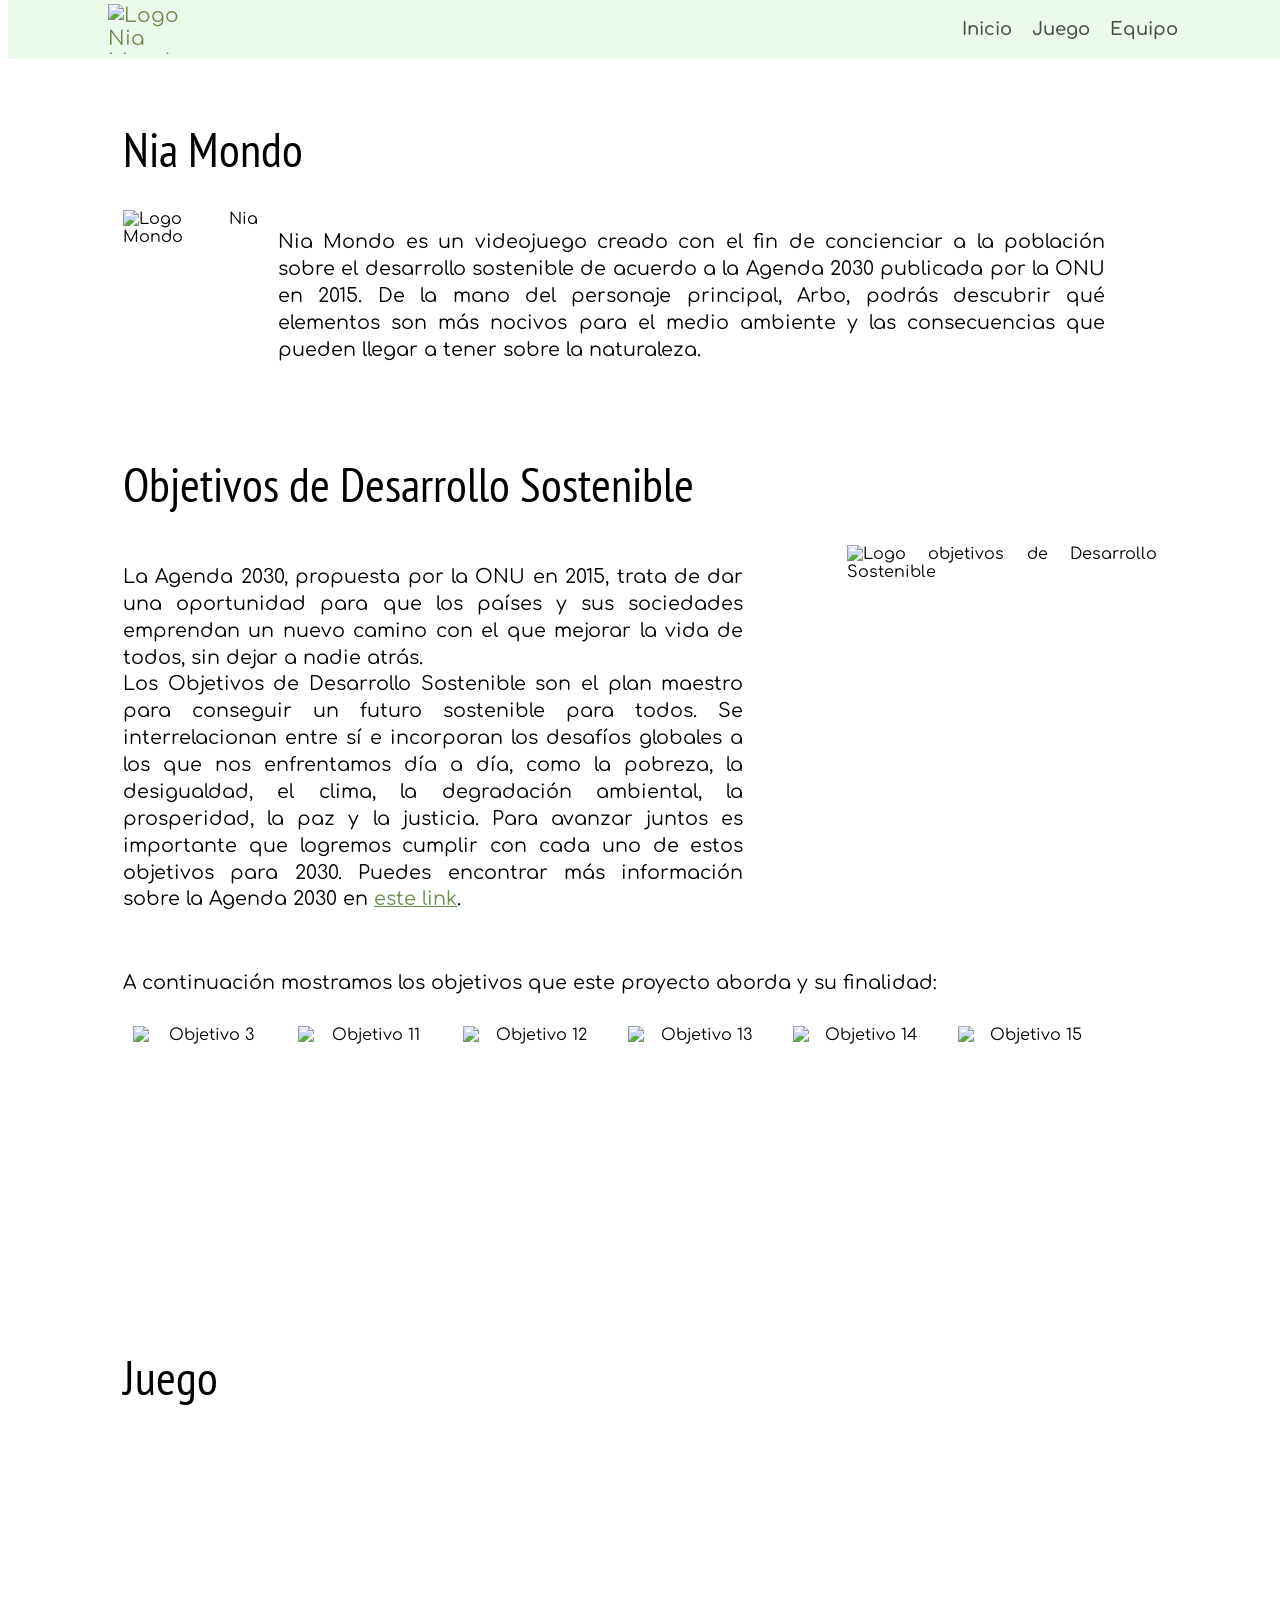
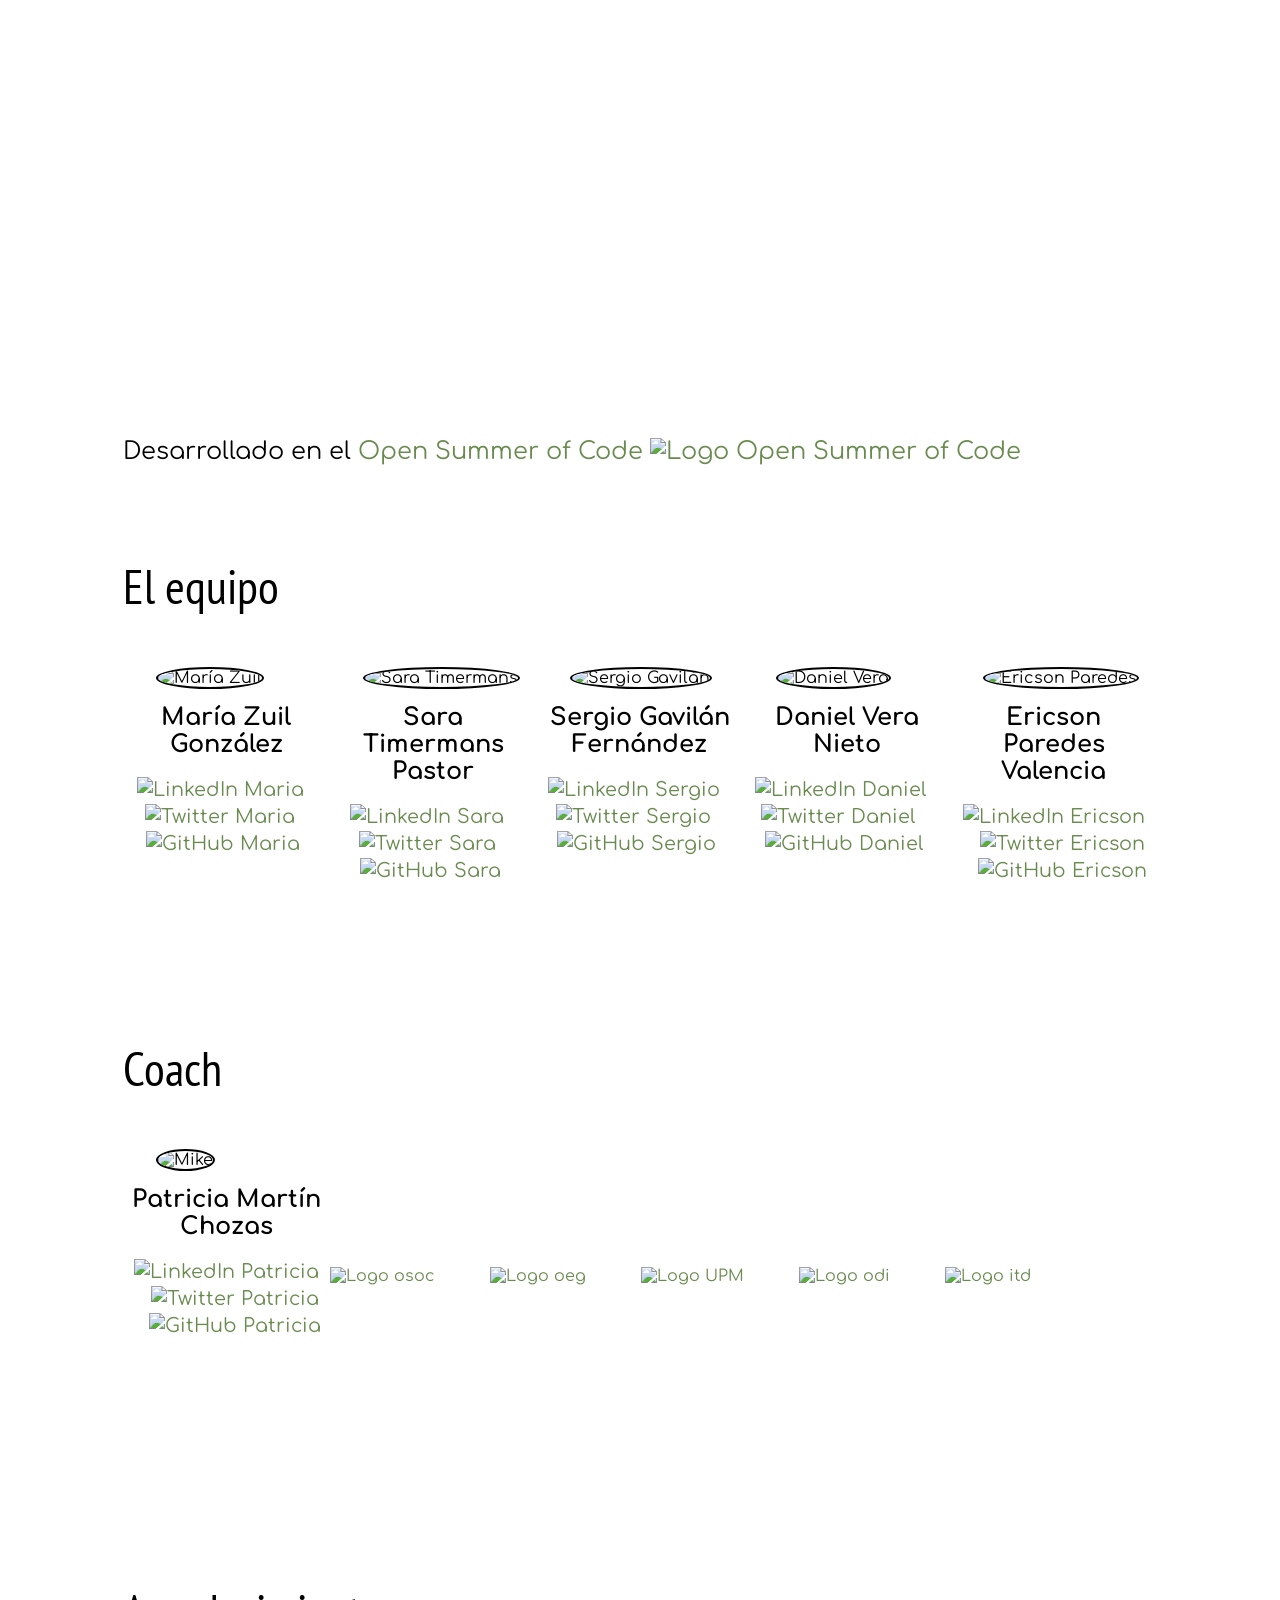
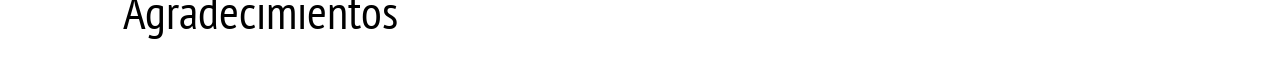
==== index.html @ 90bb2074 "fixing sizes" ====
<!DOCTYPE html>
<html lang="en">
<head>
	<title>NIA MONDO</title>
	<link rel="stylesheet" href="css/style.css">
	<!-- <link rel="shortcut icon" href="TemplateData/favicon.ico"> -->
	<!-- <script src="TemplateData/UnityProgress.js"></script>
	<script src="Build/UnityLoader.js"></script>
	<script>
		var unityInstance = UnityLoader.instantiate("unityContainer", "Build/Build.json", {onProgress: UnityProgress});
	</script> -->
	<!-- <script type="application/javascript">
function resizeIFrameToFitContent( iFrame ) {
    iFrame.width  = iFrame.contentWindow.document.body.scrollWidth;
    iFrame.height = iFrame.contentWindow.document.body.scrollHeight;
}
window.addEventListener('DOMContentLoaded', function(e) {
    var iFrame = document.getElementById( 'iFrame1' );
    resizeIFrameToFitContent( iFrame );
    // or, to resize all iframes:
    var iframes = document.querySelectorAll("iframe");
    for( var i = 0; i < iframes.length; i++) {
        resizeIFrameToFitContent( iframes[i] );
    }
} );
</script> -->
	<meta charset="UTF-8">
</head>
<body>
	<!-- ~~~~~~~~~~~~~~~~~~~~~~~~~~~~~~~~~~~~~~~~~~~~~~~~~~~~~~~~~~~~~~ HEADER ~~~~~~~~~~~~~~~~~~~~~~~~~~~~~~~~~~~~~~~~~~~~~~~~~~~~~~~~~~~~~~ -->
	<header>
		<div class="col-7 col-s-12">
			<a href="index.html"> <img src="img/logo.png" alt="Logo Nia Mondo" id="logo"></a>
		</div>
		<div class="col-5 col-s-12">
			<ul id="reglog">
				<li id="menu"> <a href="#inicio"> Inicio </a> </li>
				<li id="menu"> <a href="#juego">Juego</a> </li>
        <li id="menu"> <a href="#team">Equipo</a> </li>
			</ul>
		</div>
	</header>
	<!-- ______________________________________ AQUI EMPIEZA SECCION INICIO ______________________________________ -->
  <section id="inicio">
    <h1 id="primer"> Nia Mondo </h1>

		<!-- <div id="objColLeft"> -->
			<img style="float:left; width:15%; padding-right: 20px;" src="img/logo.png" alt="Logo Nia Mondo" id="logo2">

			<p style="float:left; width:80%;">

				Nia Mondo es un videojuego creado con el fin de concienciar a la población sobre el desarrollo sostenible
				de acuerdo a la Agenda 2030 publicada por la ONU en 2015. De la mano del personaje principal, Arbo, podrás
				descubrir qué elementos son más nocivos para el medio ambiente y las consecuencias que pueden llegar a tener
				sobre la naturaleza.
			</p>

		<br>
		<h1> Objetivos de Desarrollo Sostenible </h1>
		<div class="objRow">
			<div class="objColLeft">
				<p>
				La Agenda 2030, propuesta por la ONU en 2015, trata de dar una oportunidad para que los países
				y sus sociedades emprendan un nuevo camino con el que mejorar la vida de todos, sin dejar a nadie atrás.
				<br>
				Los Objetivos de Desarrollo Sostenible son el plan maestro para conseguir un futuro sostenible para
				todos. Se interrelacionan entre sí e incorporan los desafíos globales a los que nos enfrentamos día
				a día, como la pobreza, la desigualdad, el clima, la degradación ambiental, la prosperidad, la paz y
				la justicia. Para avanzar juntos es importante que logremos cumplir con cada uno de estos
				objetivos para 2030. Puedes encontrar más información sobre la Agenda 2030 en <a href="https://www.un.org/sustainabledevelopment/es/" > este link</a>.
				</p>
			</div>
			<div class="objColRight">
				<img src="img/objetivos/obj_logo.png" class="logoObj" alt="Logo objetivos de Desarrollo Sostenible">
			</div>
		</div>
		<br>
		<p>
			A continuación mostramos los objetivos que este proyecto aborda y su finalidad:
		</p>
		<!-- OBJETIVO 3 -->
		<span id="centrar">
		<img src="img/objetivos/obj3.png" onclick="document.getElementById('obj3').style.display='block'" class="objSize objetivos w3-black zoom" alt="Objetivo 3">
			<div id="obj3" class="w3-modal">
			  <div class="w3-modal-content">
					<div class="header w3-container w3-teal">
		        <span onclick="document.getElementById('obj3').style.display='none'" class="topright">&times;</span>
		        <h2>Salud y bienestar</h2>
		      </div> <!-- close header -->
			    <div class="w3-container">
			      <!-- <span onclick="document.getElementById('obj3').style.display='none'"
			      class="objetivos w3-display-topright">&times;</span> -->
						<br>
						<!-- <h3> Salud y bienestar </h3> -->
			      <p>Garantizar una vida sana y promover el bienestar universal.</p>
			    </div>
			  </div>
			</div>
			<!-- OBJETIVO 11 -->
			<img src="img/objetivos/obj11.png" onclick="document.getElementById('obj11').style.display='block'" class="objSize objetivos w3-black zoom" alt="Objetivo 11">
				<div id="obj11" class="w3-modal">
				  <div class="w3-modal-content">
						<div class="header w3-container w3-teal">
			        <span onclick="document.getElementById('obj11').style.display='none'" class="topright">&times;</span>
			        <h2>Ciudades y Comunidades Sostenibles</h2>
			      </div> <!-- close header -->
				    <div class="w3-container">
							<br>
				      <p> Reducir el impacto ambiental de las ciudades.</p>
				    </div>
				  </div>
				</div>
				<!-- OBJETIVO 12 -->
				<img src="img/objetivos/obj12.png" onclick="document.getElementById('obj12').style.display='block'" class="objSize objetivos w3-black zoom" alt="Objetivo 12">
					<div id="obj12" class="w3-modal">
						<div class="w3-modal-content">
							<div class="header w3-container w3-teal">
				        <span onclick="document.getElementById('obj12').style.display='none'" class="topright">&times;</span>
				        <h2>Producción y consumo responsables</h2>
				      </div> <!-- close header -->
							<div class="w3-container">
								<br>
								<p> Fabricar más y mejores cosas con menos recursos, reciclando. </p>
							</div>
						</div>
					</div>
				<!-- OBJETIVO 13 -->
				<img src="img/objetivos/obj13.jpg" onclick="document.getElementById('obj13').style.display='block'" class="objSize objetivos w3-black zoom" alt="Objetivo 13">
					<div id="obj13" class="w3-modal">
					  <div class="w3-modal-content">
							<div class="header w3-container w3-teal">
				        <span onclick="document.getElementById('obj13').style.display='none'" class="topright">&times;</span>
				        <h2>Acción por el clima</h2>
				      </div> <!-- close header -->
					    <div class="w3-container">
								<br>
					      <p> Actuar para frenar el calentamiento global.</p>
					    </div>
					  </div>
					</div>
					<!-- OBJETIVO 14 -->
					<img src="img/objetivos/obj14.png" onclick="document.getElementById('obj14').style.display='block'" class="objSize objetivos w3-black zoom" alt="Objetivo 14">
						<div id="obj14" class="w3-modal">
						  <div class="w3-modal-content">
								<div class="header w3-container w3-teal">
					        <span onclick="document.getElementById('obj14').style.display='none'" class="topright">&times;</span>
					        <h2>Vida Submarina</h2>
					      </div> <!-- close header -->
						    <div class="w3-container">
									<br>
						      <p> Evitar el consumo de recipientes de plástico para mantener limpios los océanos.</p>
						    </div>
						  </div>
						</div>
					<!-- OBJETIVO 15 -->
					<img src="img/objetivos/obj15.png" onclick="document.getElementById('obj15').style.display='block'" class="objSize objetivos w3-black zoom" alt="Objetivo 15">
						<div id="obj15" class="w3-modal">
						  <div class="w3-modal-content">
								<div class="header w3-container w3-teal">
					        <span onclick="document.getElementById('obj15').style.display='none'" class="topright">&times;</span>
					        <h2>Vida de Ecosistemas Terrestres</h2>
					      </div> <!-- close header -->
						    <div class="w3-container">
									<br>
						      <p> Plantar árboles para la protección del medio ambiente. </p>
						    </div>
						  </div>
						</div>
		</center>
  </section>
	<!-- ______________________________________ AQUI EMPIEZA SECCION JUEGO ______________________________________ -->
	<section id="juego">
    <h1> Juego </h1>
		<br>
			<!-- <iframe src="https://saratimermans.github.io/prueba/" name="Nia Mondo" height="1000px" width="1000px"></iframe> -->
			<!-- <div id="izq"> -->
			<center>
				<iframe src="https://osoc-es.github.io/nia-mondo-juego/" id="iFrame1" scrolling="no"></iframe>
			</center>

			<!-- </div> -->
			<!-- <iframe src="Source url (I'm using dropbox)" style="border:0px #000000 none;" name="Game name" scrolling="no" frameborder="1" marginheight="px" marginwidth="320px" height="320px" width="480px"></iframe> -->
			<!-- <iframe src="https://saratimermans.github.io/prueba/" style="border:0px #000000 none;" name="Nia Mondo" height="600px" width="960px"></iframe> -->

		<span style="float:left;"
		<h2 id="desarrollado">
			Desarrollado en el <a href="https://2020.summerofcode.es/" style="text-decoration:none"> Open Summer of Code	<img src="img/osoc-logo.png" alt="Logo Open Summer of Code" id="foot"> </a>
		</h2>
  </section>
	<!-- ______________________________________ AQUI EMPIEZA SECCION TEAM ______________________________________ -->
	<section id="team">
    <h1 class="team"> El equipo </h1>
    <!-- <img src="img/equipo/foto_maria.jpg" alt="Maria Zuil" class="avatar">
    <img src="img/equipo/foto_sara.png" alt="Sara Timermans" class="avatar"> -->
  <div class="row">
    <div class="column">
      <img src="img/equipo/foto_maria.jpg" alt="María Zuil" class="avatar">
      <span style="">
        <h2 class="hola">María Zuil <br>González</h2>
        <p class="hola">
  				<a href="https://www.linkedin.com/in/mar%C3%ADa-zuil-97648b1b2/" style="text-decoration:none"><img src="img/linkedin.png" alt="LinkedIn Maria" class="small_icon">&nbsp;</a>&nbsp;
  				<a href="https://twitter.com/mariazuil" style="text-decoration:none"><img src="img/twitter.png" alt="Twitter Maria" class="small_icon">&nbsp;</a>&nbsp;
          <a href="https://github.com/mZuil" style="text-decoration:none"><img src="img/git.jpg" alt="GitHub Maria" class="small_icon">&nbsp;</a>
        </p>
        <!-- <p><button class="button">Contact</button></p> -->
      </span>
    </div>
    <div class="column">
      <img src="img/equipo/foto_sara.png" alt="Sara Timermans" class="avatar">
      <span style="">
        <h2 class="hola">Sara Timermans Pastor</h2>
        <p class="hola">
          <a href="https://www.linkedin.com/saratimermans" style="text-decoration:none"><img src="img/linkedin.png" alt="LinkedIn Sara" class="small_icon">&nbsp;</a>&nbsp;
          <a href="https://twitter.com/saratimermans" style="text-decoration:none"><img src="img/twitter.png" alt="Twitter Sara" class="small_icon">&nbsp;</a>&nbsp;
          <a href="https://github.com/saratimermans" style="text-decoration:none"><img src="img/git.jpg" alt="GitHub Sara" class="small_icon">&nbsp;</a>
        </p>
      </span>
    </div>
    <div class="column">
      <img src="img/equipo/foto_sergio.jpg" alt="Sergio Gavilán" class="avatar" >
      <span style="">
        <h2 class="hola">Sergio Gavilán Fernández</h2>
        <p class="hola">
          <a href="https://www.linkedin.com/in/sgavil/" style="text-decoration:none"><img src="img/linkedin.png" alt="LinkedIn Sergio" class="small_icon">&nbsp;</a>&nbsp;
          <a href="https://twitter.com/sgavil01" style="text-decoration:none"><img src="img/twitter.png" alt="Twitter Sergio" class="small_icon">&nbsp;</a>&nbsp;
          <a href="https://github.com/sgavil" style="text-decoration:none"><img src="img/git.jpg" alt="GitHub Sergio" class="small_icon">&nbsp;</a>
        </p>
      </span>
    </div>
  <div class="column">
      <img src="img/equipo/foto_dani.jpg" alt="Daniel Vera" class="avatar">
      <span style="">
        <h2 class="hola">Daniel Vera <br> Nieto</h2>
        <p class="hola">
          <a href="https://www.linkedin.com/in/danielveranieto/" style="text-decoration:none"><img src="img/linkedin.png" alt="LinkedIn Daniel" class="small_icon">&nbsp;</a>&nbsp;
          <a href="https://twitter.com/daveni_" style="text-decoration:none"><img src="img/twitter.png" alt="Twitter Daniel" class="small_icon">&nbsp; </a>&nbsp;
          <a href="https://github.com/dveni" style="text-decoration:none"><img src="img/git.jpg" alt="GitHub Daniel" class="small_icon">&nbsp;</a>
        </p>
      </span>
  </div>
  <div class="column">
      <img src="img/equipo/foto_eric.jpg" alt="Ericson Paredes" class="avatar">
      <span style="">
        <h2 class="hola">Ericson Paredes Valencia</h2>
        <p class="hola">
          <a href="https://www.linkedin.com/in/ericson-paredes-valencia/" style="text-decoration:none"><img src="img/linkedin.png" alt="LinkedIn Ericson" class="small_icon">&nbsp;</a>&nbsp;
          <a href="https://twitter.com/ericrpv1" style="text-decoration:none"><img src="img/twitter.png" alt="Twitter Ericson" class="small_icon">&nbsp;</a>&nbsp;
          <a href="https://github.com/erickrpv" style="text-decoration:none"><img src="img/git.jpg" alt="GitHub Ericson" class="small_icon">&nbsp;</a>
        </p>
        <!-- <p><button class="button">Contact</button></p> -->
      </span>
</div> <!-- End class row -->
    <h1 class="team"> Coach </h1>
  <div class="row decer">
    <div class="column">
      <img src="img/equipo/foto_patri.png" alt="Mike" class="avatar">
      <span style="">
        <h2 class="hola">Patricia Martín Chozas</h2>
        <p class="hola">
          <a href="https://www.linkedin.com/in/pmchozas/" style="text-decoration:none"><img src="img/linkedin.png" alt="LinkedIn Patricia" class="small_icon">&nbsp;</a>&nbsp;
          <a href="https://twitter.com/pmchozas" style="text-decoration:none"><img src="img/twitter.png" alt="Twitter Patricia" class="small_icon">&nbsp;</a>&nbsp;
          <a href="https://github.com/pmchozas" style="text-decoration:none"><img src="img/git.jpg" alt="GitHub Patricia" class="small_icon">&nbsp;</a>
        </p>
				<br><br><br><br><br><br>
      </span>
    </div>
  </div>
  </section>

	<section style="width:100%; top: 20px;">
		<br>
		<h1> Agradecimientos </h1>
		<div class="decer">
			<a href="https://2020.summerofcode.es/" style="text-decoration:none"><img src="img/osoc-logo.png" alt="Logo osoc" class="agr"></a>
			<a href="https://oeg.fi.upm.es/" style="text-decoration:none"><img src="img/agradecimientos/oeg.jpg" alt="Logo oeg" class="agr"></a>
			<a href="https://upm.es/" style="text-decoration:none"><img src="img/agradecimientos/upm.png" alt="Logo UPM" class="agr"></a>
			<a href="http://madrid.theodi.org/" style="text-decoration:none"><img src="img/agradecimientos/odi.png" alt="Logo odi" class="agr"></a>
			<a href="http://www.itd.upm.es/" style="text-decoration:none"><img src="img/agradecimientos/itd.png" alt="Logo itd" class="agr"></a>
		</div>
	</section>

</body>
</html>
---- css/style.css ----
@import url('https://fonts.googleapis.com/css?family=Comfortaa');
@import url('https://fonts.googleapis.com/css?family=Amatic+SC|Patrick+Hand+SC');
@import url('https://fonts.googleapis.com/css2?family=Fredoka+One&display=swap');
@import url('https://fonts.googleapis.com/css2?family=Lora');
@import url('https://fonts.googleapis.com/css2?family=Inconsolata&display=swap');
@import url('https://allfont.es/allfont.css?fonts=noto-serif');
@import url('https://fonts.googleapis.com/css?family=PT+Sans+Narrow');







/*Making the layout responsive with columns*/
* {
    box-sizing: border-box;
}

article, aside, details, figcaption, figure,
footer, header, hgroup, menu, nav, section {
    display: block;
}


/* CSS FOR LOGO */
#logo {
	float: left;
	width: 190px;
	height: 60px;
  padding:5px;
  padding-left: 100px;
  margin:0px;
}

/* ---------------------------------- MAIN PARTS OF LAYOUT ---------------------------------- */

/*HEADER*/
header{
	background-color: #ebfaeb;
	text-align: left;
	font-size:20px;
	color: black;
	border-radius: 0px;
	overflow:auto;
	padding: 0px;
  margin-top: 0px;
	/*Añadido, no tengo claro por que?*/
	size:100%;
  width: 100%; /* Para que se quede fixed*/
  position: fixed;
  margin: 0;
  margin-top: -9px;
  overflow:auto;


}

/*SECTION*/
section {
/*flex:100%;*/
	background-color: white;
	text-align: justify;
	padding: 100px;
	border-radius:0px;
	margin: 15px;
	padding-top: 0px;
	margin-top: 0px;
  margin-bottom: 0px;
  /* padding-bottom: 50px; */

}
#inicio {
  padding-top: 100px;
}

/*BODY*/
body{
	font-family: Comfortaa ;
	background-color: white;
}



/* ------------------------------------------------------ PARA LAS FOTOS DE EQUIPO ------------------------------------------------------ */
#foti{
  float: left;
  width: 20%;

}

#logo2 {
	/* float: left; */
	width: 15%;
	height: 10%;
  /* padding:5px; */
  padding-left: 0px;
}

#desc {
  float: left;
  width: 60%;
}


img.avatar {
  height: 75%;
  width: 75%;
  border-radius: 50%;
  border: 2px solid black;
  /* vertical-align:middle; */
  /* margin: auto; */
  margin-left: 25px;

}
/* Three columns side by side */
.column {
  float: left;
  width: 20%;
  margin-bottom: 16px;
  padding: 0 8px;
  left:0;
  right:0;
  /* align: center; */
  /* display: flex; */
  align-items:center;
}

.hola {
  text-align: center;

}
.patri {
  width: 100%;
}

.row{
  clear:both;
}

.title {
  color: grey;
}

.card {
  /* vertical-align:middle; */

}

.team{
  padding-top: 20px;
  padding-bottom: 50px;
}

/*ARTICLE*/
article {
	flex:100%;
	background-color: white;
	text-align: justify;
	padding: 2%;
	border-radius:0px;
	margin: 0px;
}

/*FOOTER*/
footer {
	background-color: #ebfaeb;
	padding: 5px;
	font-size: 12px;
	color: black;
	margin: 5px 0px 0px 0px;
	overflow:auto;
	width:100%
}






/*Setting header options horizontal menu*/
ul#reglog {
    list-style-type: none;
    margin: 0;
    padding: 0;
    overflow: hidden;
    float: right;
    font-size: 18px;
    margin-left: 30px;
    padding-right: 100px;

}

#reglog li {
    float: left;
    margin-top: 10px;
    font-weight: 600;
}

#reglog li a {
    display: block;
    color: #4c4c4c;
    text-align: center;
    padding: 10px 10px;
    text-decoration: none;
}

#reglog li a:hover {
    opacity:0.7;
    color: black;
    border: 2px solid #c2f0c2;
    font-weight: 1000;
    border-radius: 30%;
    background-color: #c2f0c2;
}

/*Setting options for the menu under the header*/
ul#navigation {
    list-style-type: none;
    margin: 0;
    padding: 0;
    overflow: hidden;
    background-color: #D3D3D3;
    border-radius: 0px;
    font-size: 16px;

}

#navigation li {
    float: left;
}

#navigation li a {
    display: block;
    color: #4c4c4c;
    text-align: center;
    padding: 14px 25px;
    text-decoration: none;
}

#navigation li a:hover {
    background-color: white;
    color: #4c4c4c;
}

.active {
    background-color: white;
    color:  #4c4c4c;
    font-weight: 900;
}


.format {
    background-color: #fefefe;
    border: 1px solid #888;
    width: 60%;
    border-radius: 10px;
    padding: 30px;
    text-align: left;
    margin-left: auto;
    margin-right: auto;
}

h3 {
  font-family: PT Sans Narrow;
  text-align: left;
  font-size: 200%;
  font-weight: 1000;
}

#navigationbar{
  margin: 2px 0px;
}

button.headerbuttons{
  float:right;
  background-color: white;
  padding: 14px 20px;
  width: 7%;
  margin:30px 20px 10px 10px;/*Top right bottom left*/
  cursor: pointer;
  opacity: 0.8;
  border-radius: 8px;
  font-family: Comfortaa;
  font-size: 14px;
}

.headerbuttons:hover {
    background-color: #D3D3D3;
    color: #4c4c4c;
    font-weight: 900;
}

/*Actions on links*/
a:link, a:visited {
	color: #4c4c4c;
	text-decoration:none;
}

a:hover {
	color: black;
  text-decoration:none;
  font-weight: 1000;
}

.small_icon{
	height:20px;
	width:20px;
}

/*Footer characteristics*/
ul#footer_list{
	list-style-type: none;
	overflow: hidden;
	padding:5px;
	margin:5px;
}

ul#footer_list li {
	font-size: 10px;
	text-align: center;
	padding: 14px 14px;
	margin-top:-15px;
	text-decoration: none;
	float:left;
}

/* ------------------------------------------------------ PARA LAS FOTOS DE EQUIPO ------------------------------------------------------ */
img.avatar {
  height: 75%;
  width: 75%;
  border-radius: 50%;
  border: 2px solid black;
  /* vertical-align:middle; */
  /* margin: auto; */
  margin-left: 25px;

}
/* Three columns side by side */
.column {
  float: left;
  width: 20%;
  margin-bottom: 16px;
  padding: 0 8px;
  left:0;
  right:0;
  /* align: center; */
  /* display: flex; */
  align-items:center;
}


.row{
  clear:both;
}

.title {
  color: grey;
}

.card {
  /* vertical-align:middle; */

}

.team{
  padding-top: 20px;
  padding-bottom: 50px;
}

/*Setting header options horizontal menu*/
ul#reglog {
    list-style-type: none;
    margin: 0;
    padding: 0;
    overflow: hidden;
    float: right;
    font-size: 18px;
    margin-left: 30px;
    padding-right: 100px;

}

#reglog li {
    float: left;
    margin-top: 10px;
    font-weight: 600;
}

#reglog li a {
    display: block;
    color: #4c4c4c;
    text-align: center;
    padding: 10px 10px;
    text-decoration: none;
}

#reglog li a:hover {
    opacity:0.7;
    color: black;
    border: 2px solid #c2f0c2;
    font-weight: 1000;
    border-radius: 30%;
    background-color: #c2f0c2;
}

/*Setting options for the menu under the header*/
ul#navigation {
    list-style-type: none;
    margin: 0;
    padding: 0;
    overflow: hidden;
    background-color: #D3D3D3;
    border-radius: 0px;
    font-size: 16px;

}

#navigation li {
    float: left;
}

#navigation li a {
    display: block;
    color: #4c4c4c;
    text-align: center;
    padding: 14px 25px;
    text-decoration: none;
}

#navigation li a:hover {
    background-color: white;
    color: #4c4c4c;
}

.active {
    background-color: white;
    color:  #4c4c4c;
    font-weight: 900;
}


/* ------------------------------------------------------ Fonts -------------------------------------------------- */
/*Company title*/
h1{
	width: 100%;
	float:left;
  color:black;
	font-family: PT Sans Narrow;
	font-size: 300%;
	margin:4% 1% 0% 0%;
  font-weight: 500;
  margin-top: 70px;
  padding-top: 0px;
  padding-bottom: 30px;

}
#primer{
  margin-top: 10px;
}

h2 {
    margin:15px auto;
    font-family: Comfortaa;
    font-weight: 1000;
    font-size: 150%;
}
p {
  text-align:justify;
  font-size: 120%;
  line-height: 1.4;
}
#espacioUp{
  margin-top: 100px;
}

div.objColLeft{
  float: left;
  width: 60%;
}
div.objColRight{
  float: right;
  width: 30%;
}

/* Clear floats after the columns */
.objRow:after {
  content: "";
  display: table;
  clear: both;
}

.logoObj{
  width: 70%;
  height: 70%;
}

.zoom {
  padding: 50px;
  background-color: green;
  transition: transform .2s; /* Animation */
  width: 200px;
  height: 200px;
  margin: 0 auto;
}

.zoom:hover {
  transform: scale(1.5); /* (150% zoom - Note: if the zoom is too large, it will go outside of the viewport) */
}
/* unvisited link */
a:link {
  color: #698b4f;
  text-decoration: underline;
}

/* visited link */
a:visited {
  color: #698b4f;
  text-decoration: underline;
}

/* mouse over link */
a:hover {
  color: #698b4f;
  /* text-decoration: none; */
  font-weight: 10000;
}

/* selected link */
a:active {
  color: #698b4f;
}



/*  ----------------------------------------------MODALES  ---------------------------------------------- */
.w3-container,.w3-panel{padding:0.01em 16px}.w3-panel{margin-top:16px;margin-bottom:16px}
.objetivos:hover{
  color:#000!important;
  background-color:#ccc!important;
}
.objetivos{
  border:none;
  display: inline-block;
  padding:8px 16px;
  vertical-align:middle;
  overflow:hidden;
  text-decoration:none;
  color:inherit;
  background-color:inherit;
  text-align:center;
  cursor:pointer;
  white-space:nowrap;
  margin:0;
  padding:0;
}
/* .objetivos{-webkit-touch-callout:none;-webkit-user-select:none;-khtml-user-select:none;-moz-user-select:none;-ms-user-select:none;user-select:none} */
.w3-modal-content{
  margin:auto;
  background-color:#fff;
  position:relative;
  padding:0;
  outline:0;
  width:600px;

}
.topright{
  position:absolute;
  right:10px;
  top:5px;
  padding: 10px;
  cursor: pointer;
}
.w3-modal{
  z-index:3;
  display:none;
  padding-top:200px;
  position:fixed;
  left:0;
  top:0;
  width:100%;
  height:100%;
  /* overflow:auto; */
  background-color:rgb(0,0,0);
  background-color:rgba(0,0,0,0.4);
}


.objSize {
  width: 140px;
  height: 140px;
  margin: 10px;
}

#desarrollado{
  font-size: 150%;
  padding-bottom: 0;
  margin-bottom: 0;
}

#foot{
  /* float:right; */
  width: 150px;
  height: 150px;
  padding-bottom: 0;
  margin-bottom: 0;
}

#centrar{
  display: block;
  margin-left: auto;
  margin-right: auto;
  width: 120%;
}
.w3-teal,.w3-hover-teal:hover{
  color:#fff!important;
  background-color:#196619!important
}
/* .w3-button{border:none;display:inline-block;padding:8px 16px;vertical-align:middle;overflow:hidden;text-decoration:none;color:inherit;background-color:inherit;text-align:center;cursor:pointer;white-space:nowrap} */
.w3-container:after,.w3-container:before,.w3-panel:after,.w3-panel:before,.w3-row:after,.w3-row:before,.w3-row-padding:after,.w3-row-padding:before,
.w3-container,.w3-panel{padding:0.01em 16px}.w3-panel{margin-top:16px;margin-bottom:16px}

/*  ---------------------------------------------- Agradecimientos  ---------------------------------------------- */

.agr {
  height: 15%;
  width: 15%;
  margin-right: 50px;
}

.decer{
  width:100%;
  size:100%;
}

/*  ---------------------------------------------- CSS PARA UNITY  ---------------------------------------------- */

#iFrame1 {
  border:0px #000000 none;
  height:600px;
  width:960px;
  float: left;
  margin: 0;
  padding:0;
  text-align: left;
  /* size: 100%; */

}

#izq {
  float: left;
  margin-left: 0px;
  padding-left: 0px;

}
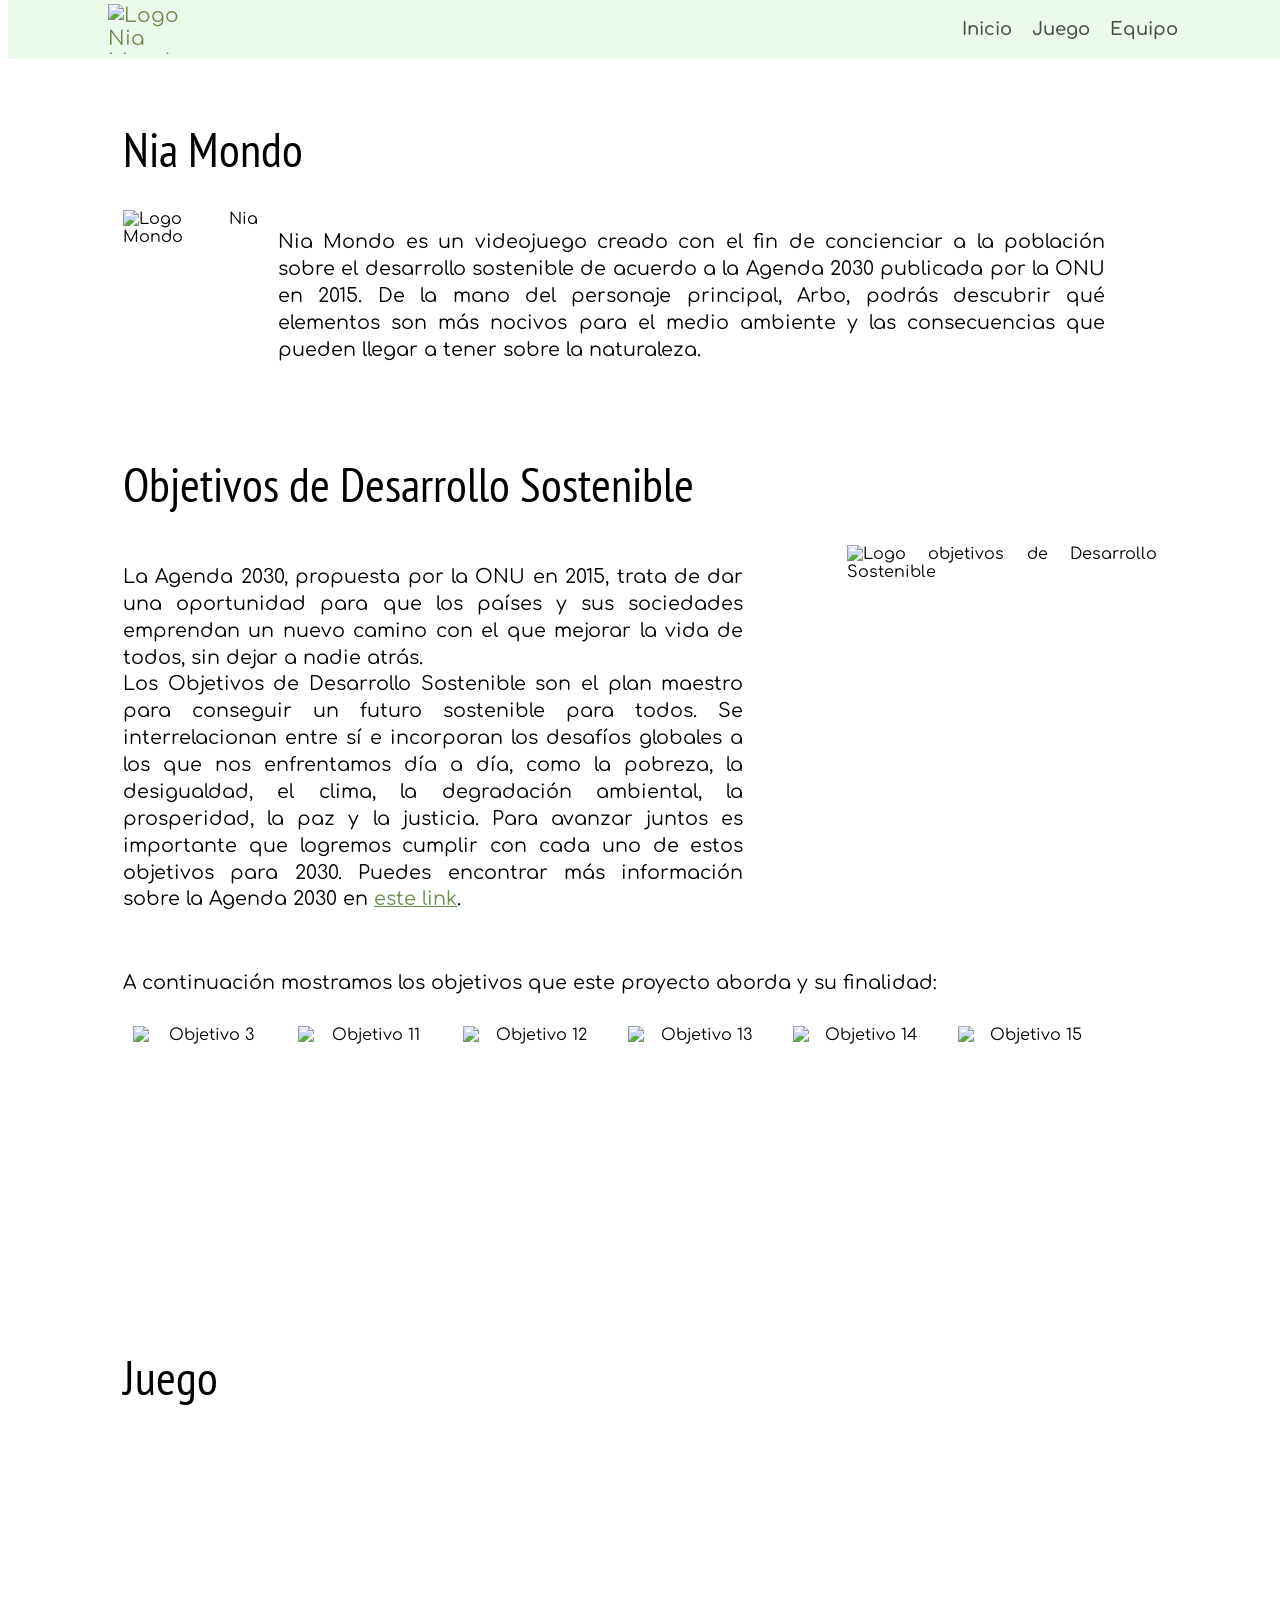
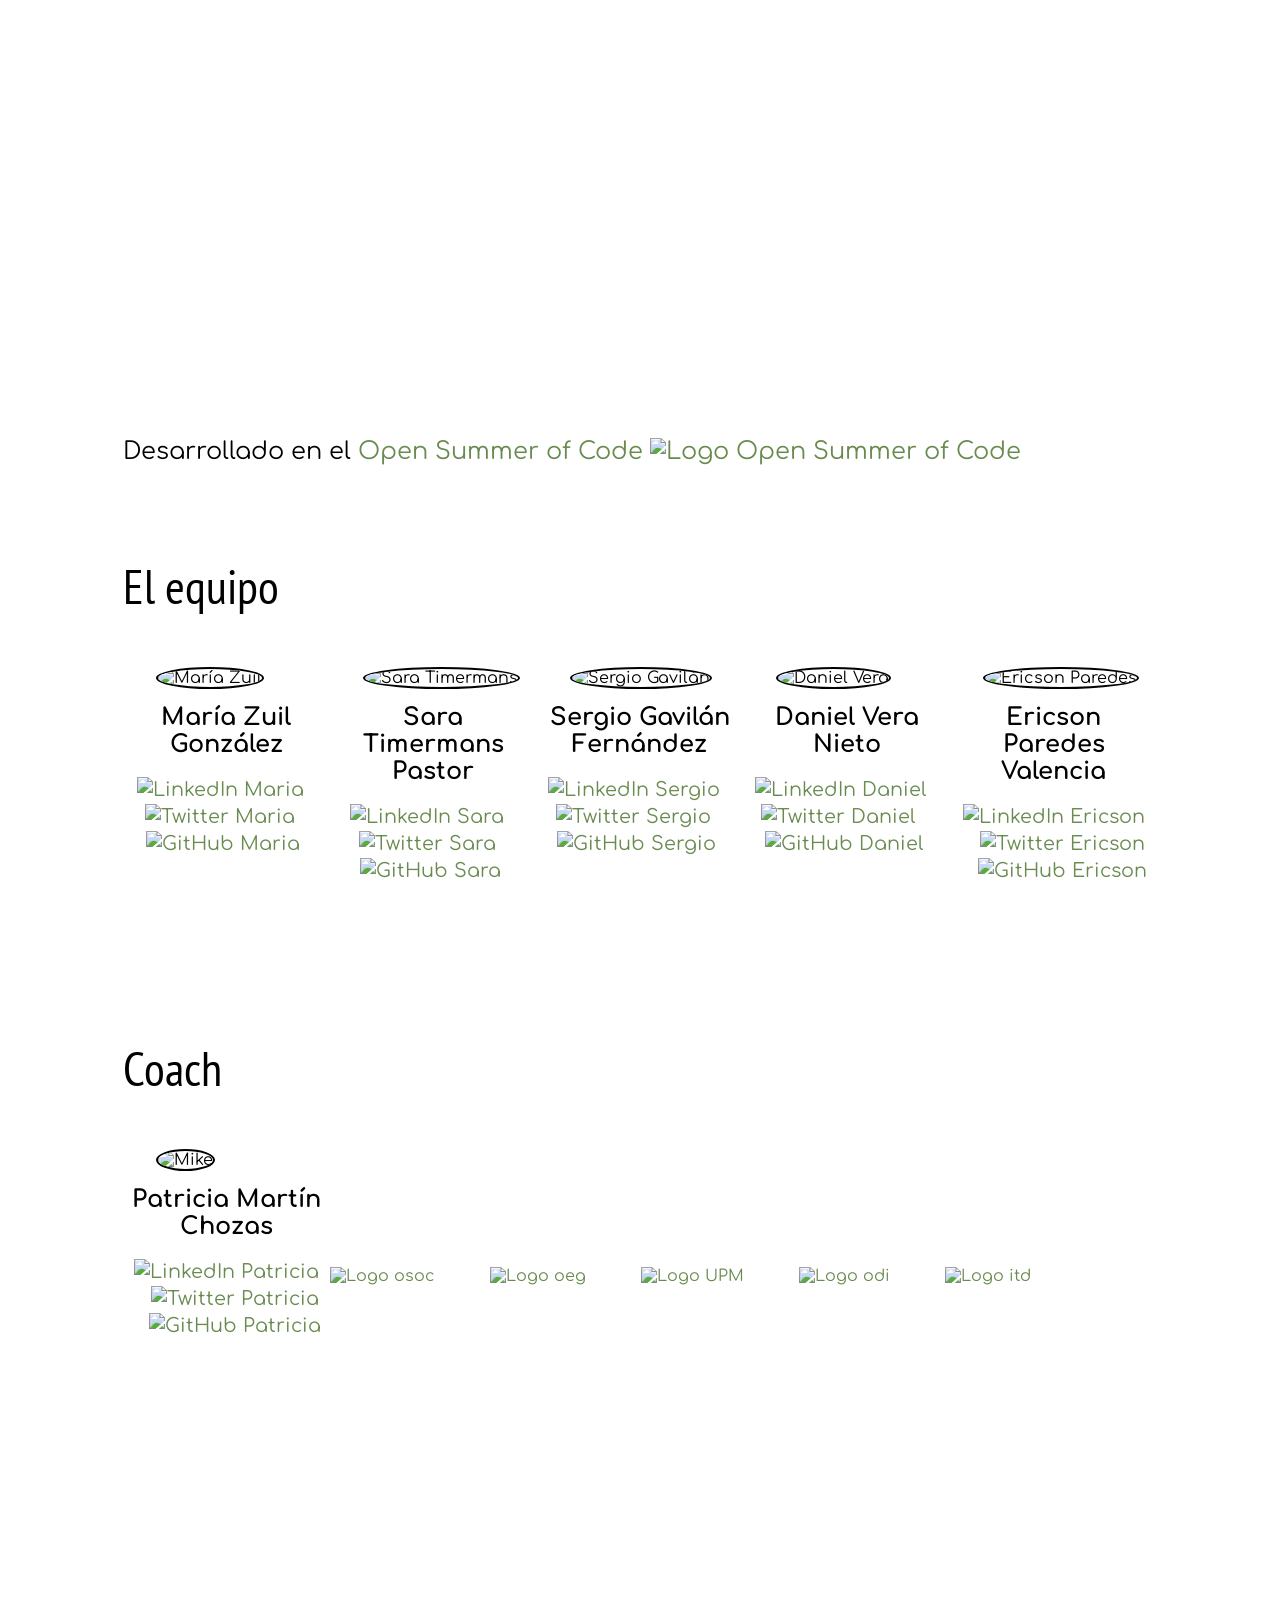
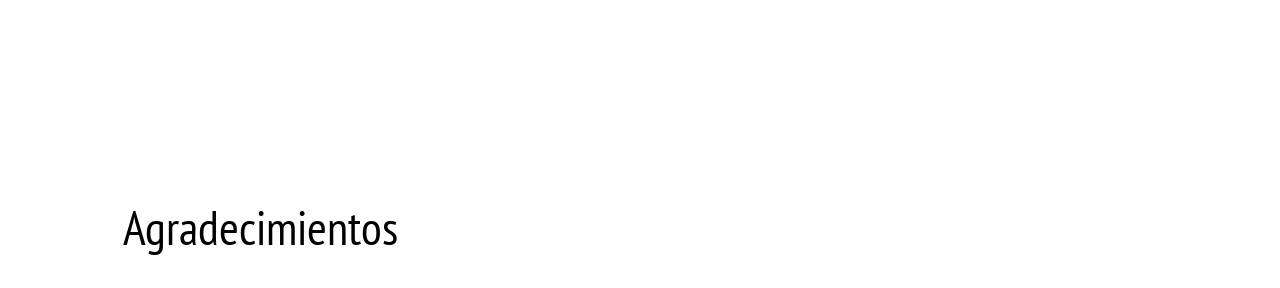
==== commit 7a769a7e: "a lo bruto" ====
--- a/index.html
+++ b/index.html
@@ -262,6 +262,9 @@
           <a href="https://github.com/pmchozas" style="text-decoration:none"><img src="img/git.jpg" alt="GitHub Patricia" class="small_icon">&nbsp;</a>
         </p>
 				<br><br><br><br><br><br>
+				<br><br><br><br><br><br>
+				<br><br><br><br><br><br>
+
       </span>
     </div>
   </div>
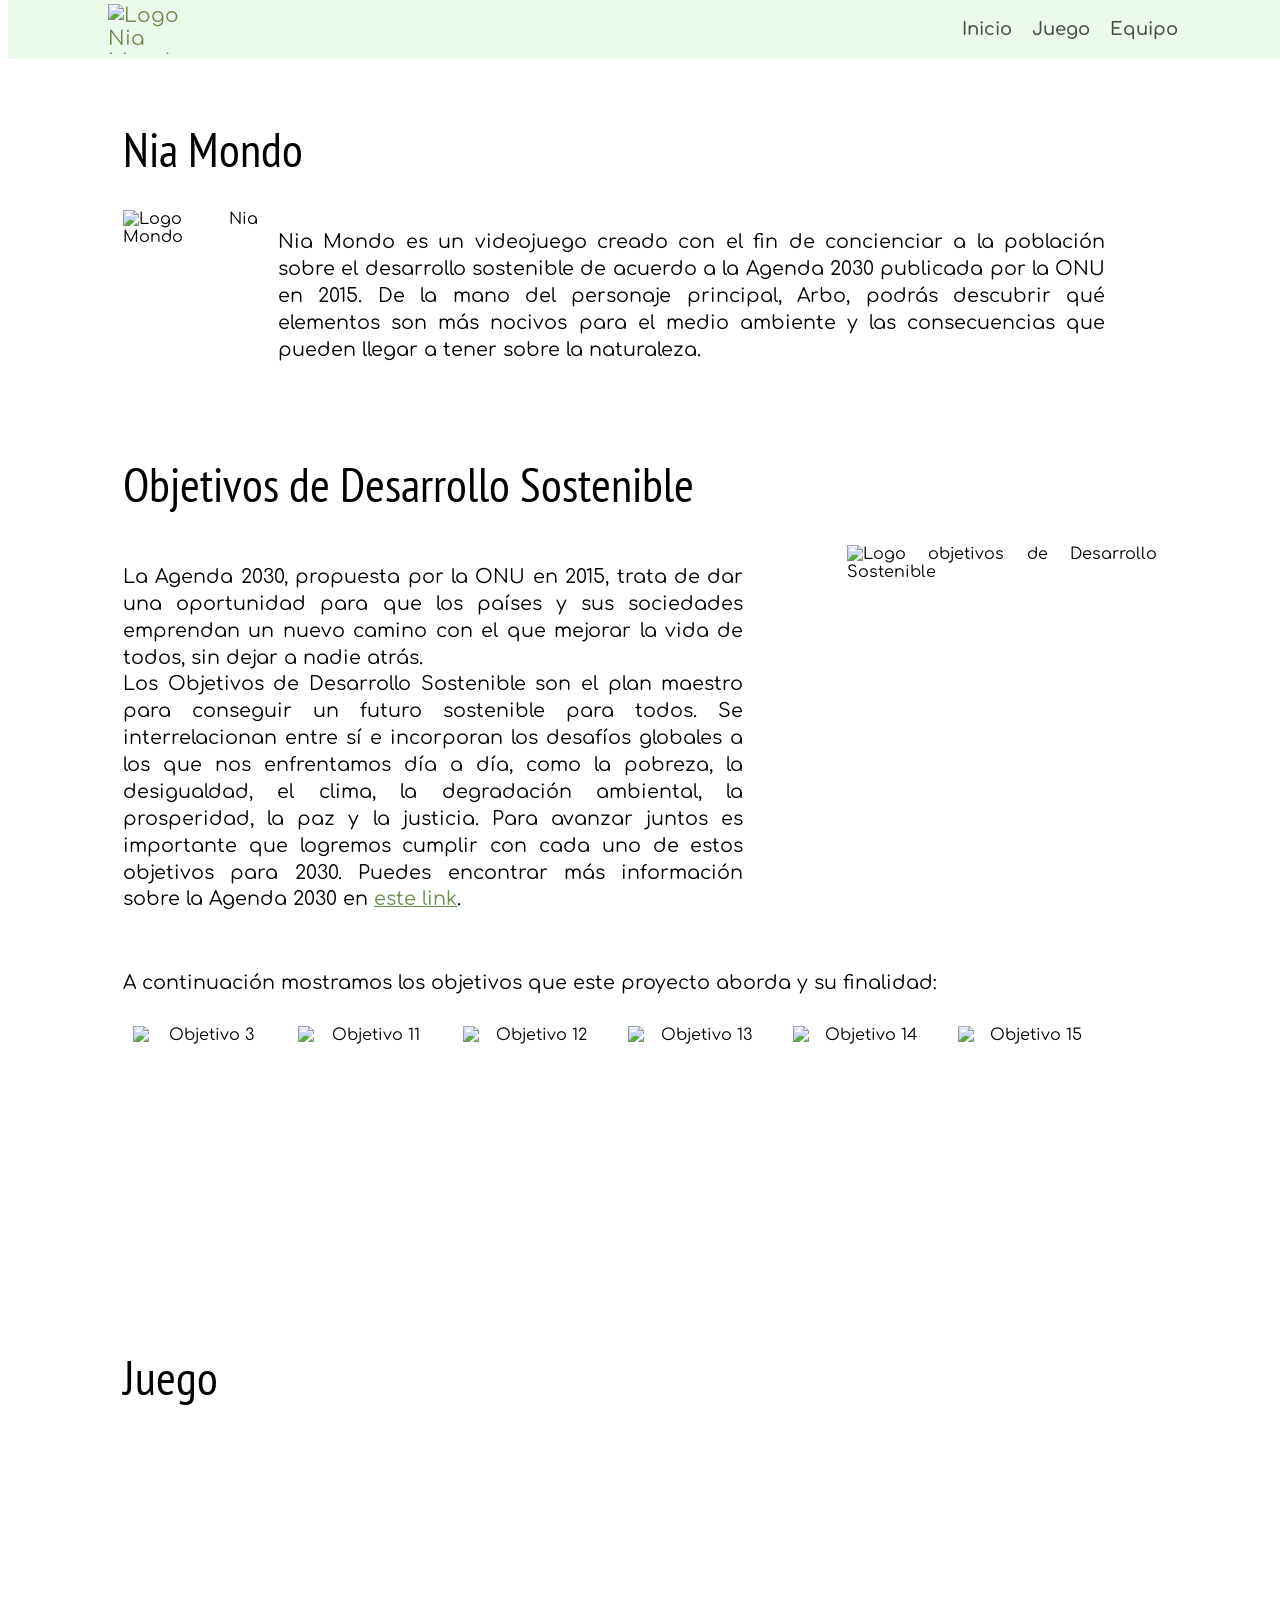
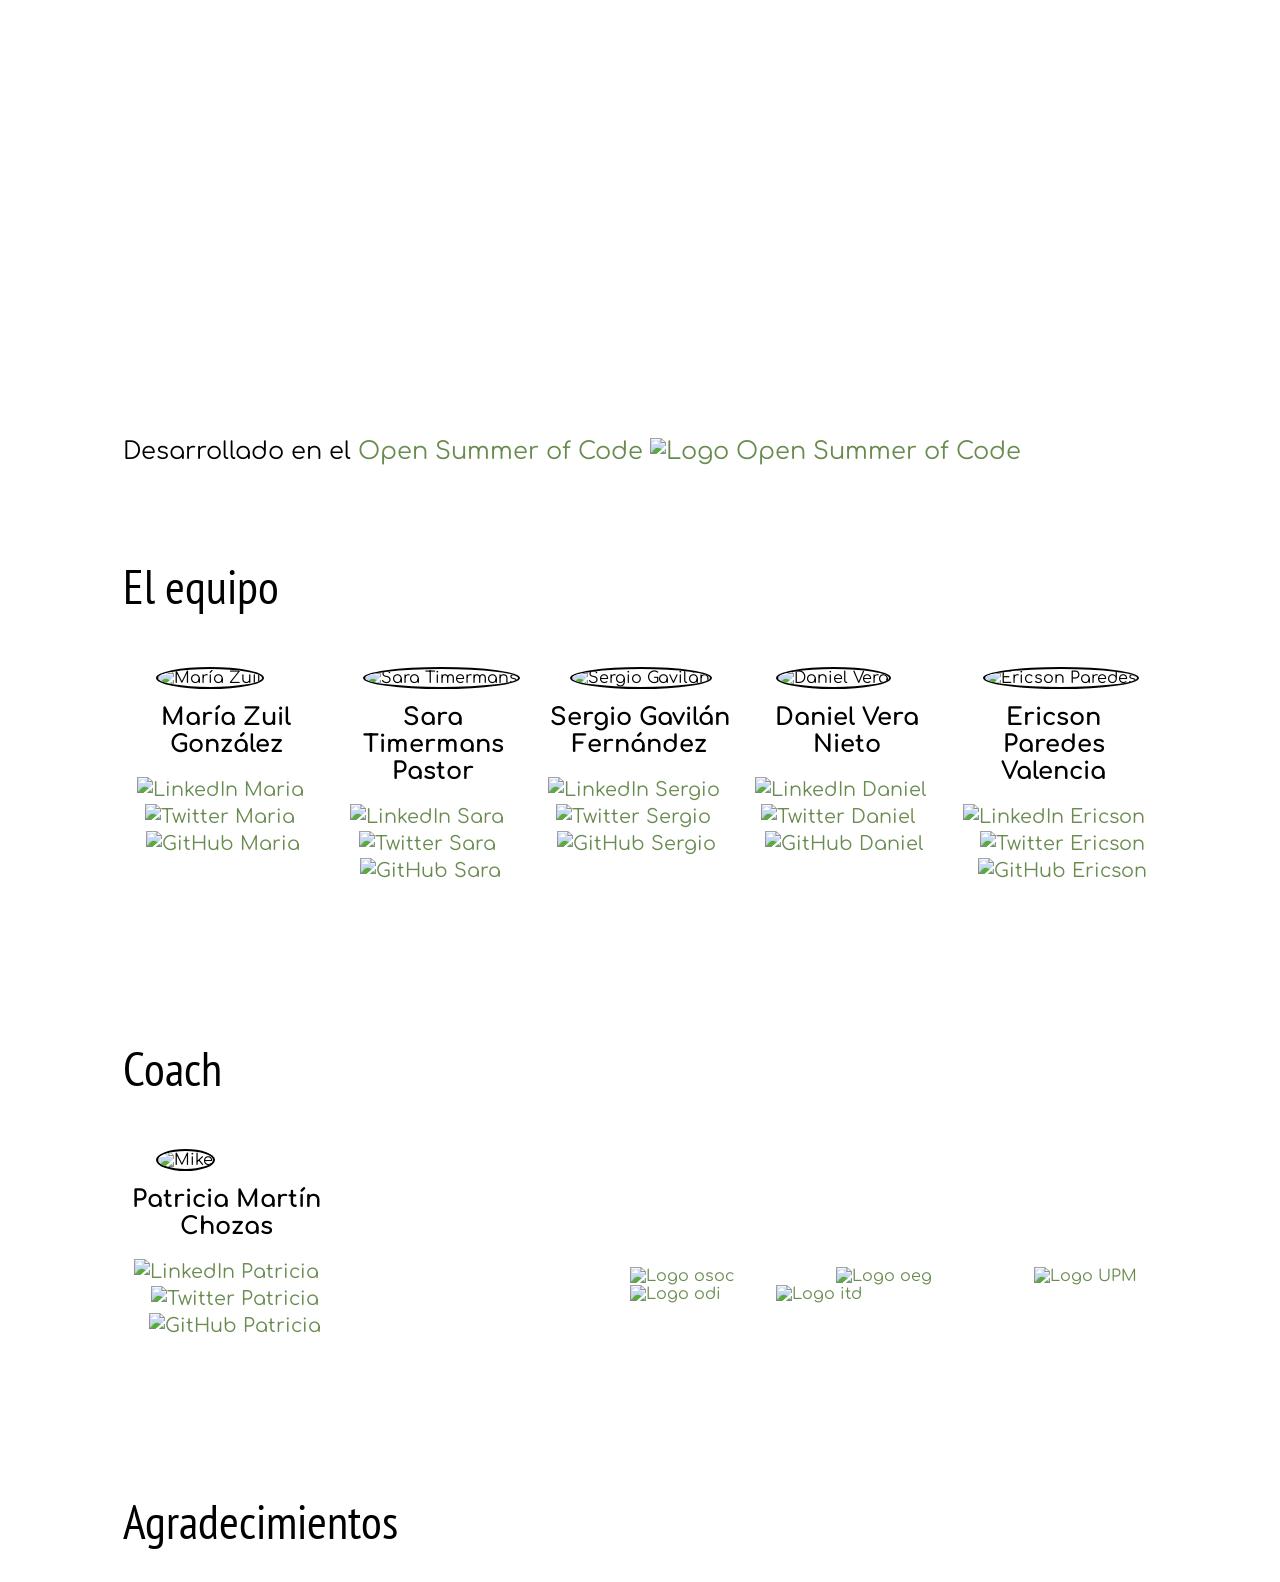
==== commit e4042444: "margin right foto patri" ====
--- a/index.html
+++ b/index.html
@@ -252,18 +252,15 @@
 </div> <!-- End class row -->
     <h1 class="team"> Coach </h1>
   <div class="row decer">
-    <div class="column">
+    <div class="column" style="margin-right:300px;">
       <img src="img/equipo/foto_patri.png" alt="Mike" class="avatar">
-      <span style="">
+      <span style="margin-right:300px;">
         <h2 class="hola">Patricia Martín Chozas</h2>
         <p class="hola">
           <a href="https://www.linkedin.com/in/pmchozas/" style="text-decoration:none"><img src="img/linkedin.png" alt="LinkedIn Patricia" class="small_icon">&nbsp;</a>&nbsp;
           <a href="https://twitter.com/pmchozas" style="text-decoration:none"><img src="img/twitter.png" alt="Twitter Patricia" class="small_icon">&nbsp;</a>&nbsp;
           <a href="https://github.com/pmchozas" style="text-decoration:none"><img src="img/git.jpg" alt="GitHub Patricia" class="small_icon">&nbsp;</a>
         </p>
-				<br><br><br><br><br><br>
-				<br><br><br><br><br><br>
-				<br><br><br><br><br><br>
 
       </span>
     </div>
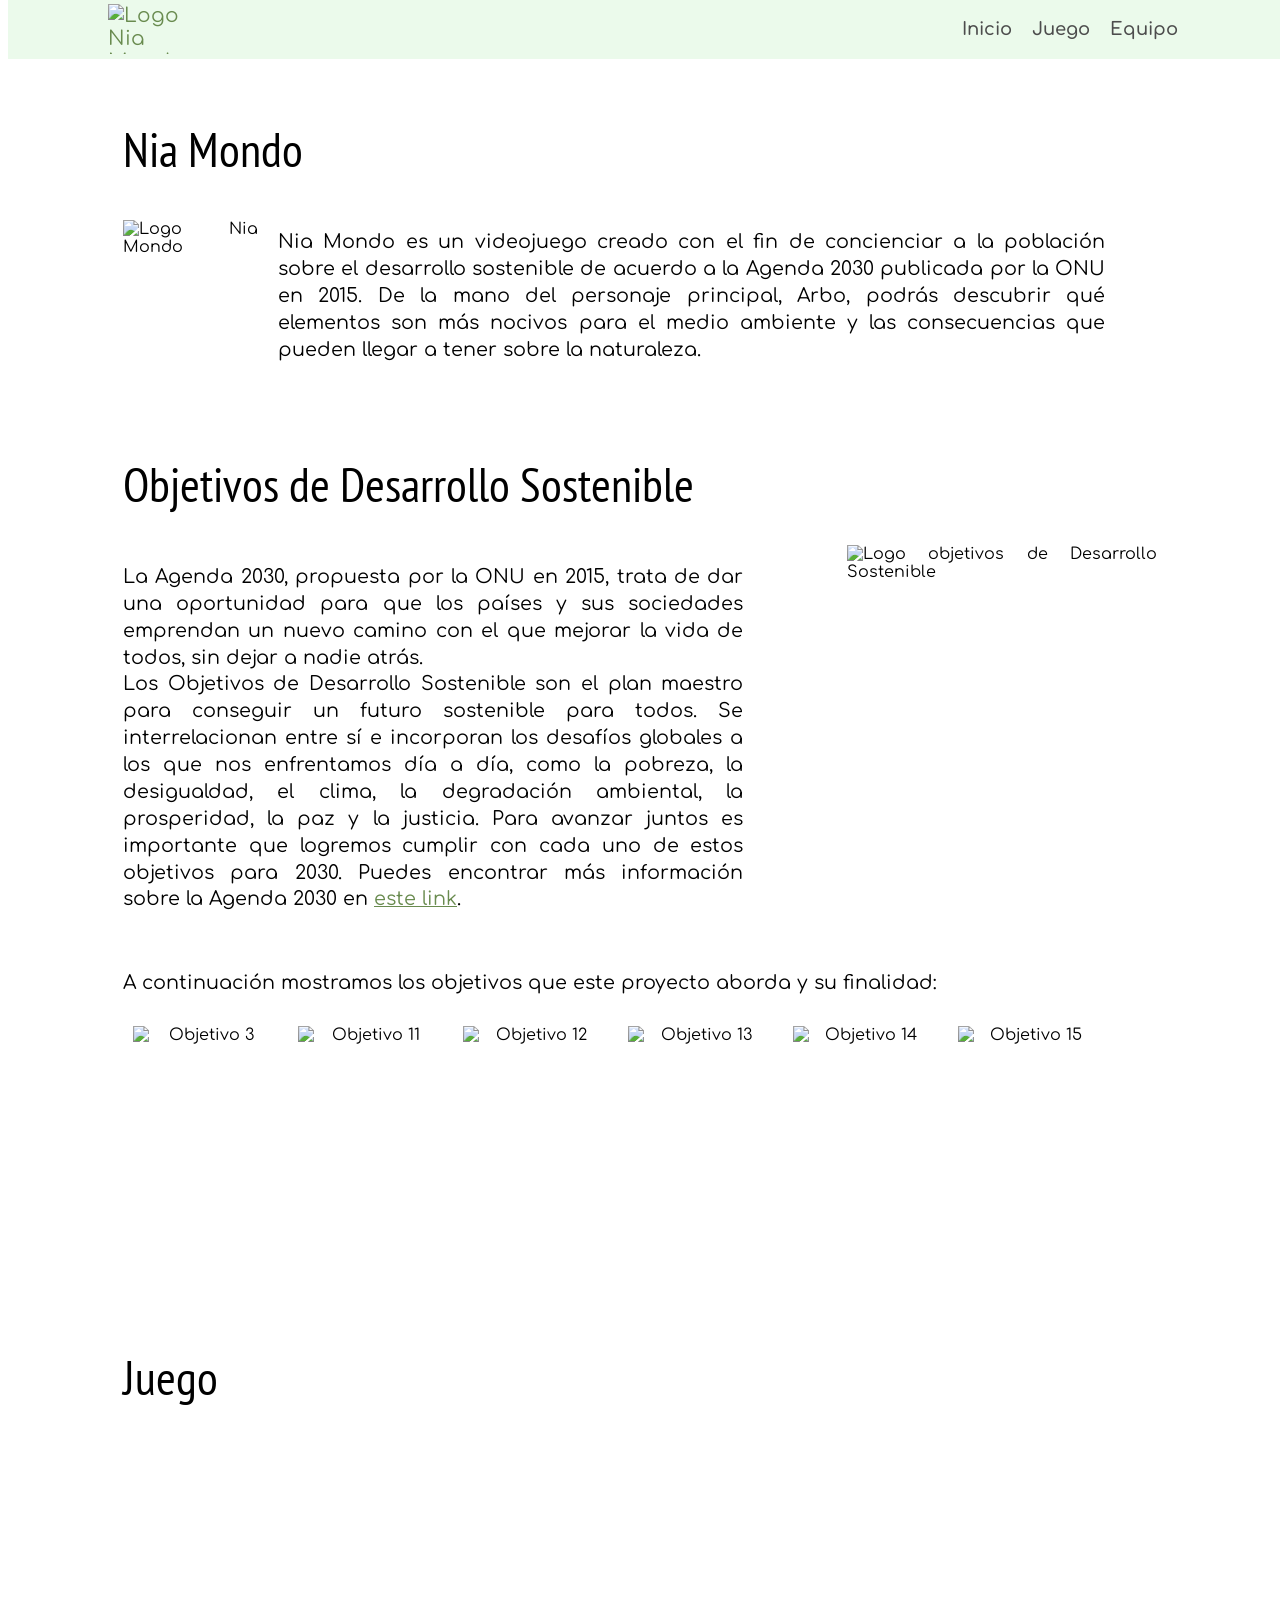
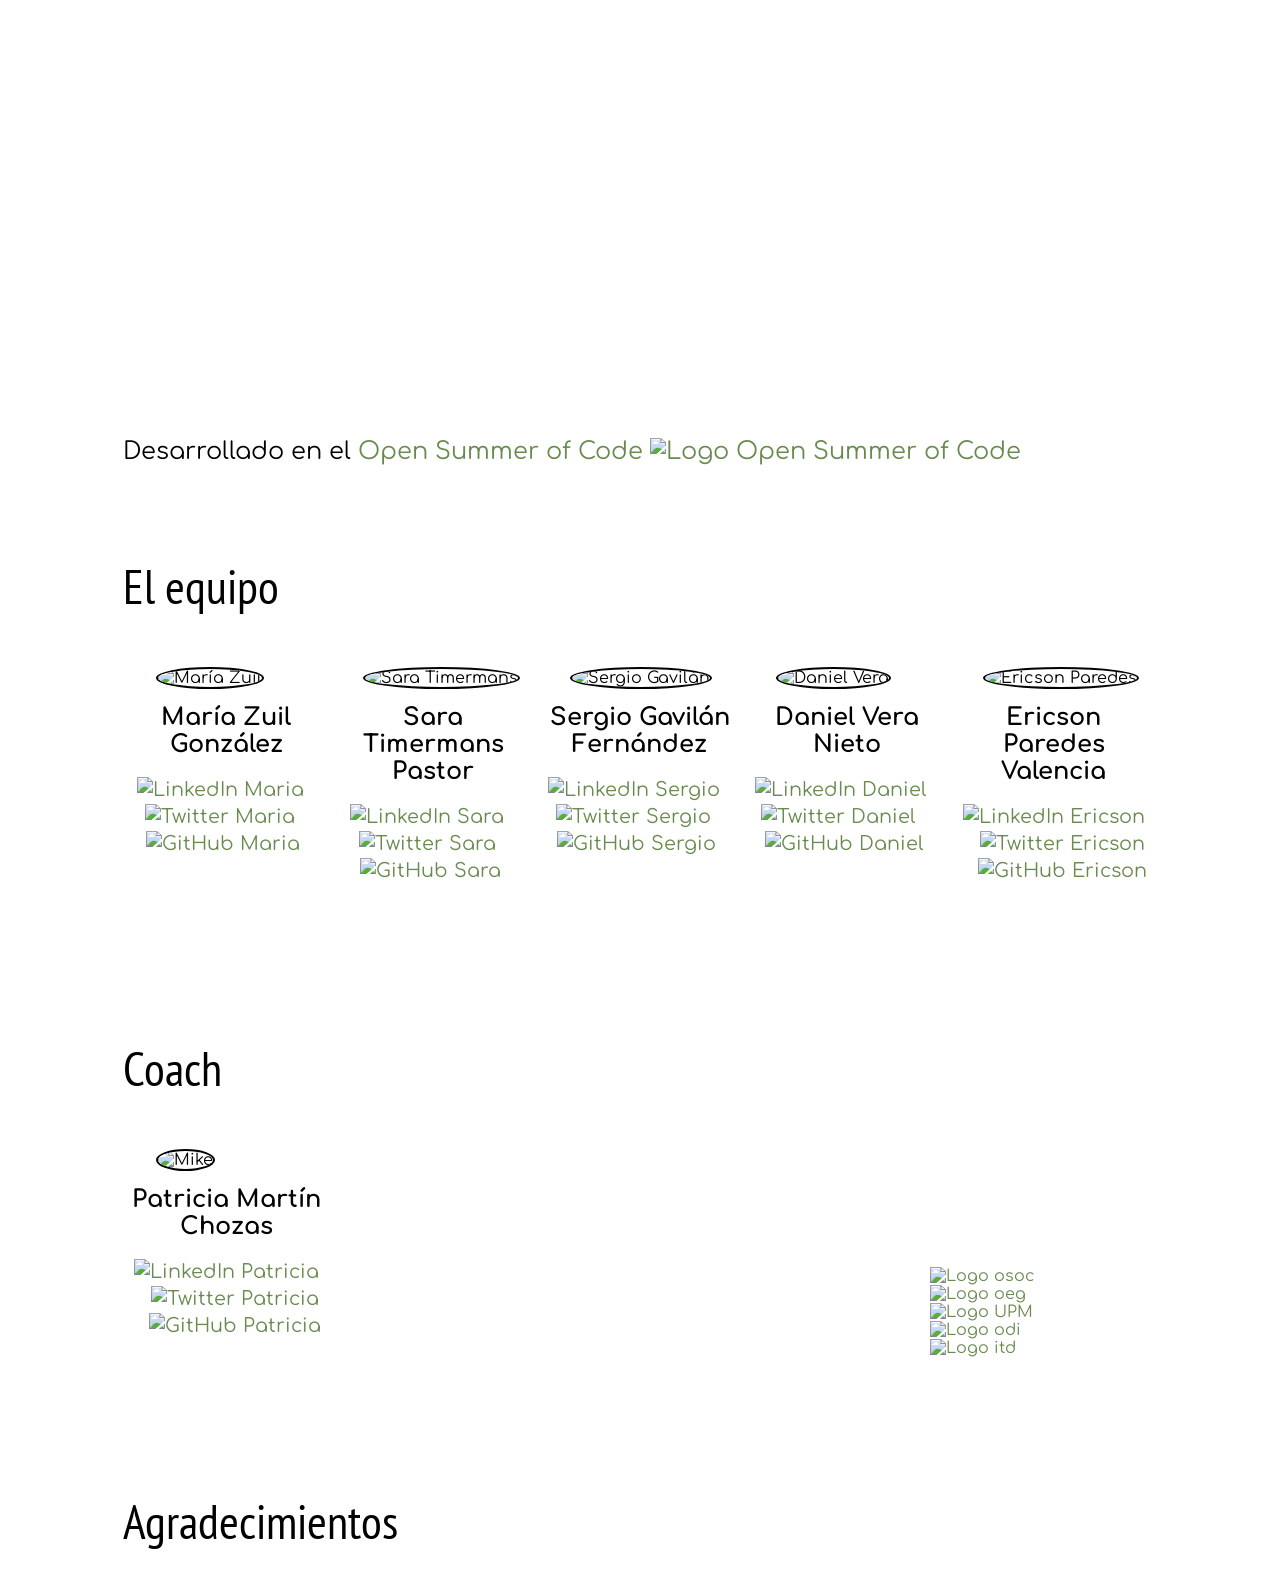
==== commit 17ea86a2: "margin right foto patri" ====
--- a/index.html
+++ b/index.html
@@ -252,9 +252,9 @@
 </div> <!-- End class row -->
     <h1 class="team"> Coach </h1>
   <div class="row decer">
-    <div class="column" style="margin-right:300px;">
+    <div class="column" style="margin-right:600px;">
       <img src="img/equipo/foto_patri.png" alt="Mike" class="avatar">
-      <span style="margin-right:300px;">
+      <span style="margin-right:600px;">
         <h2 class="hola">Patricia Martín Chozas</h2>
         <p class="hola">
           <a href="https://www.linkedin.com/in/pmchozas/" style="text-decoration:none"><img src="img/linkedin.png" alt="LinkedIn Patricia" class="small_icon">&nbsp;</a>&nbsp;
--- a/css/style.css
+++ b/css/style.css
@@ -95,6 +95,7 @@
 	height: 10%;
   /* padding:5px; */
   padding-left: 0px;
+  padding-top: 10px;
 }
 
 #desc {
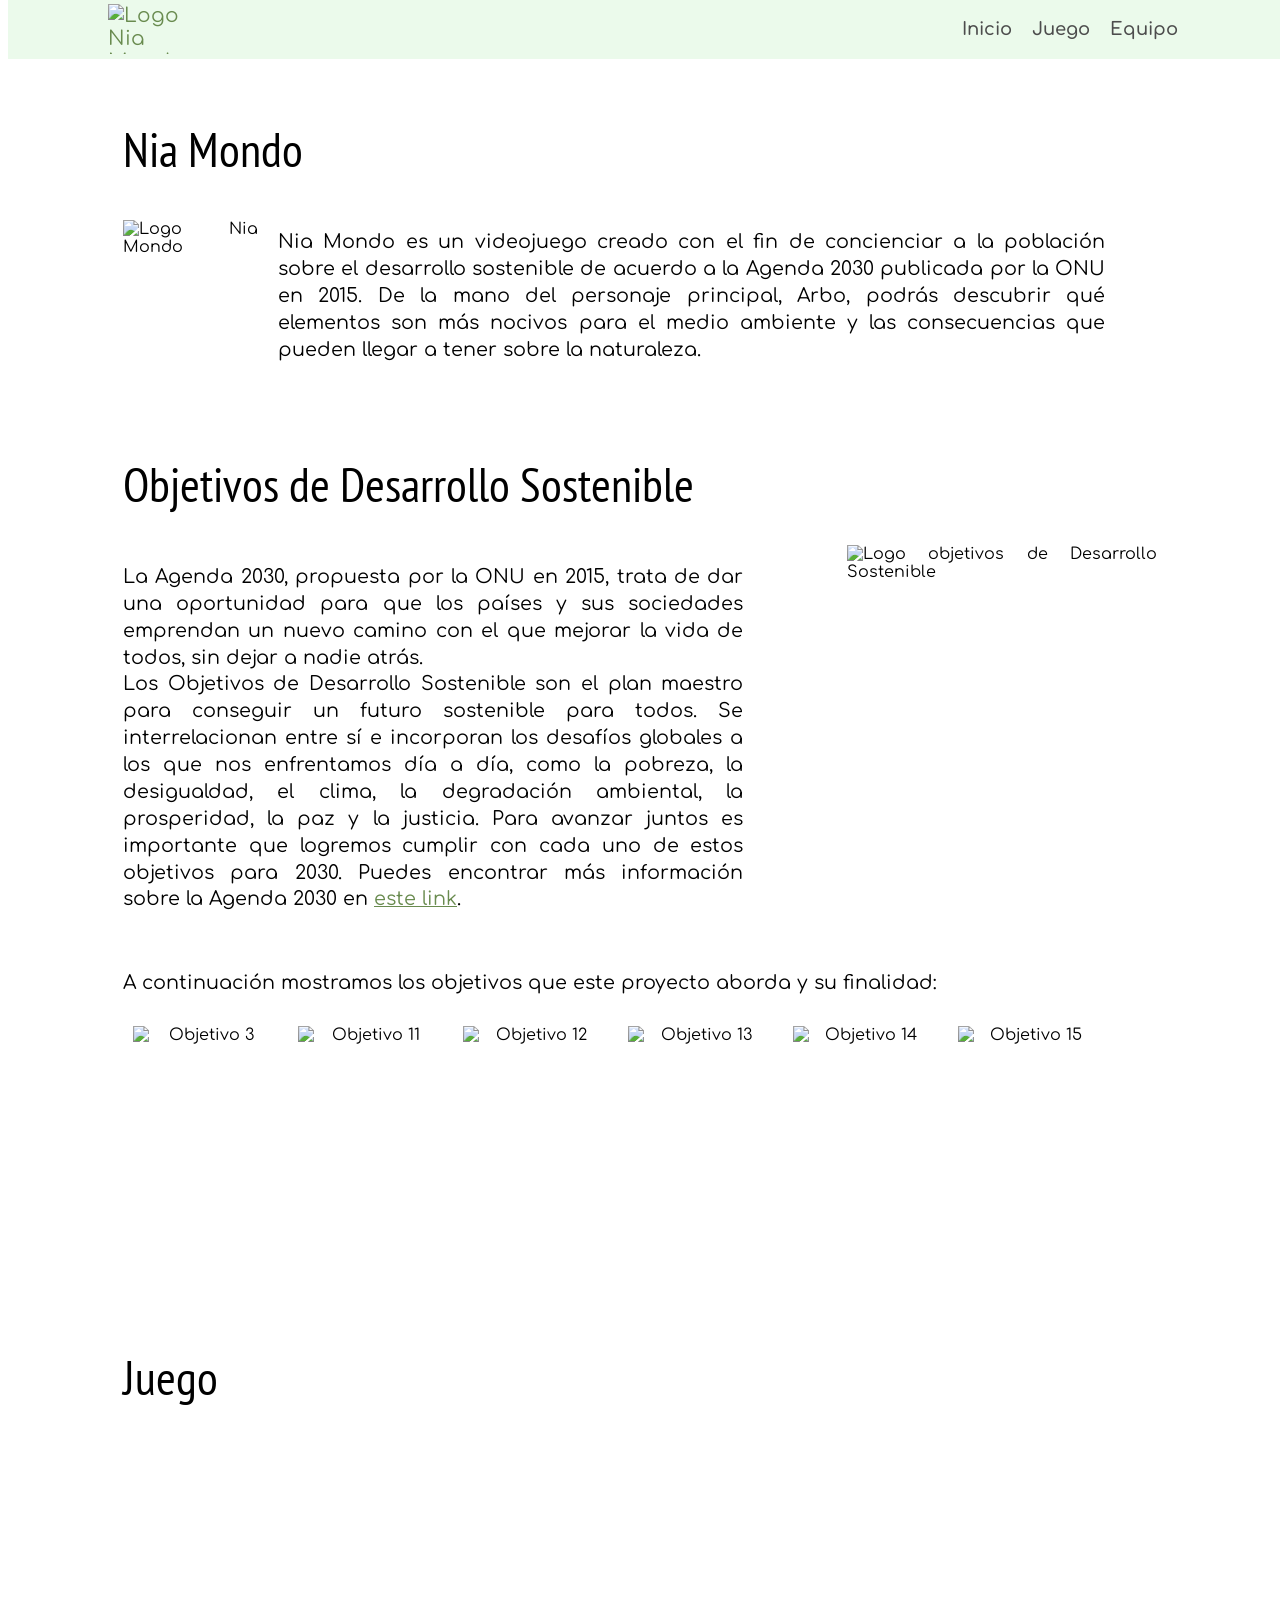
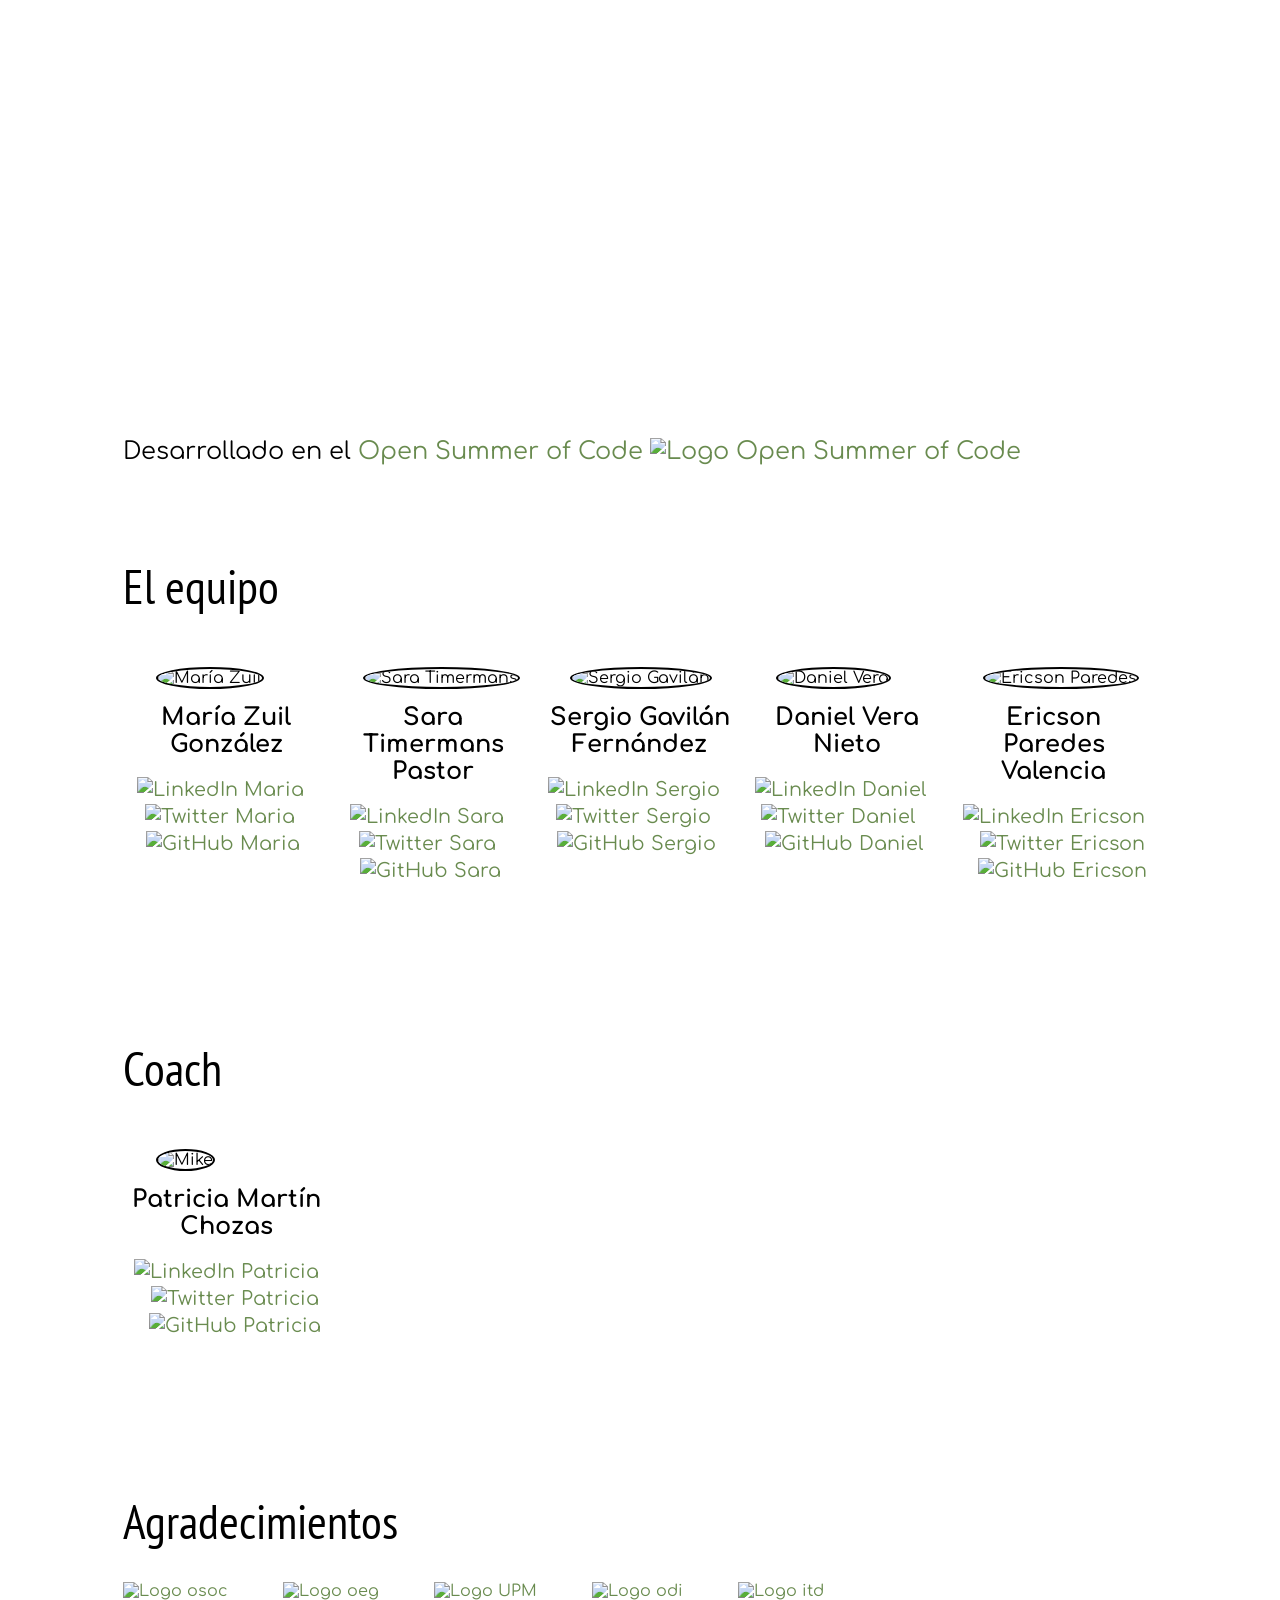
==== commit 8b31ab35: "margin top logo" ====
--- a/index.html
+++ b/index.html
@@ -252,9 +252,9 @@
 </div> <!-- End class row -->
     <h1 class="team"> Coach </h1>
   <div class="row decer">
-    <div class="column" style="margin-right:600px;">
+    <div class="column" style="margin-right:1000px;">
       <img src="img/equipo/foto_patri.png" alt="Mike" class="avatar">
-      <span style="margin-right:600px;">
+      <span style="margin-right:1000px;">
         <h2 class="hola">Patricia Martín Chozas</h2>
         <p class="hola">
           <a href="https://www.linkedin.com/in/pmchozas/" style="text-decoration:none"><img src="img/linkedin.png" alt="LinkedIn Patricia" class="small_icon">&nbsp;</a>&nbsp;
--- a/css/style.css
+++ b/css/style.css
@@ -95,7 +95,7 @@
 	height: 10%;
   /* padding:5px; */
   padding-left: 0px;
-  padding-top: 10px;
+  margin-top: 10px;
 }
 
 #desc {
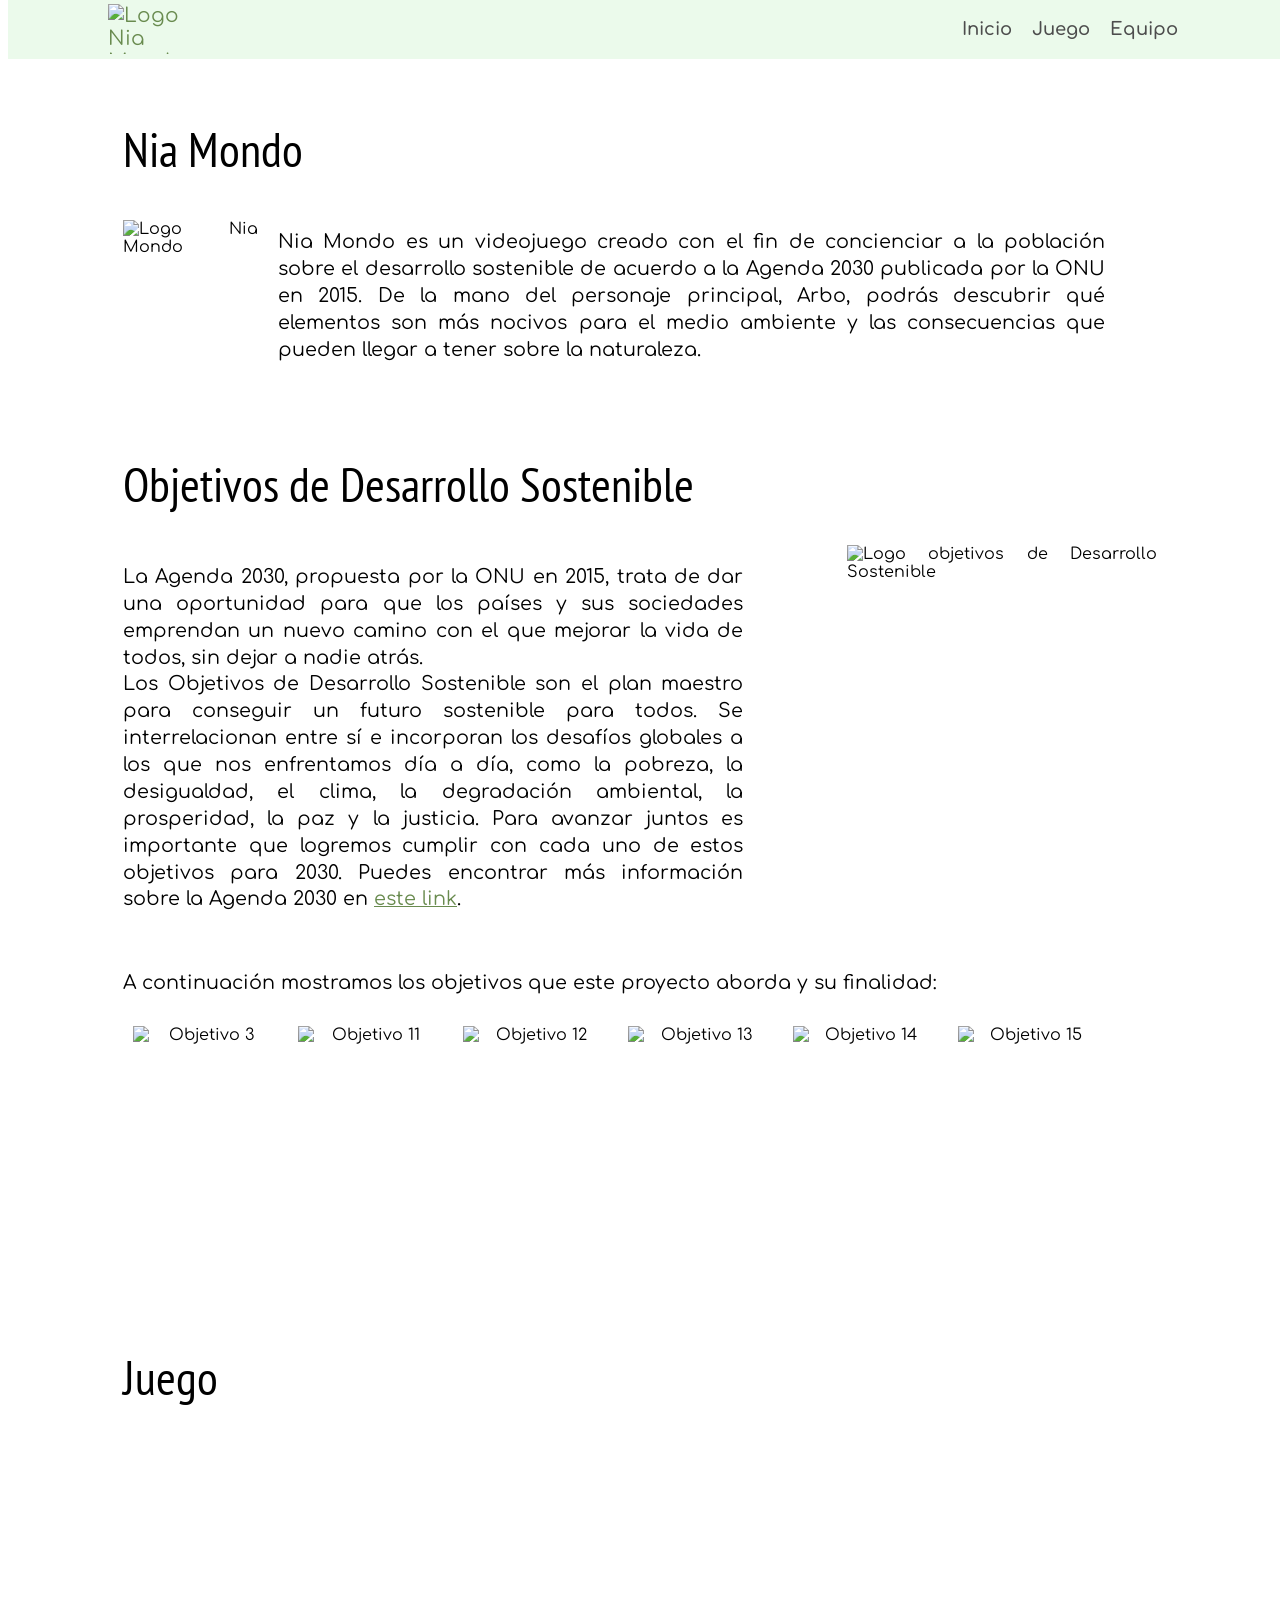
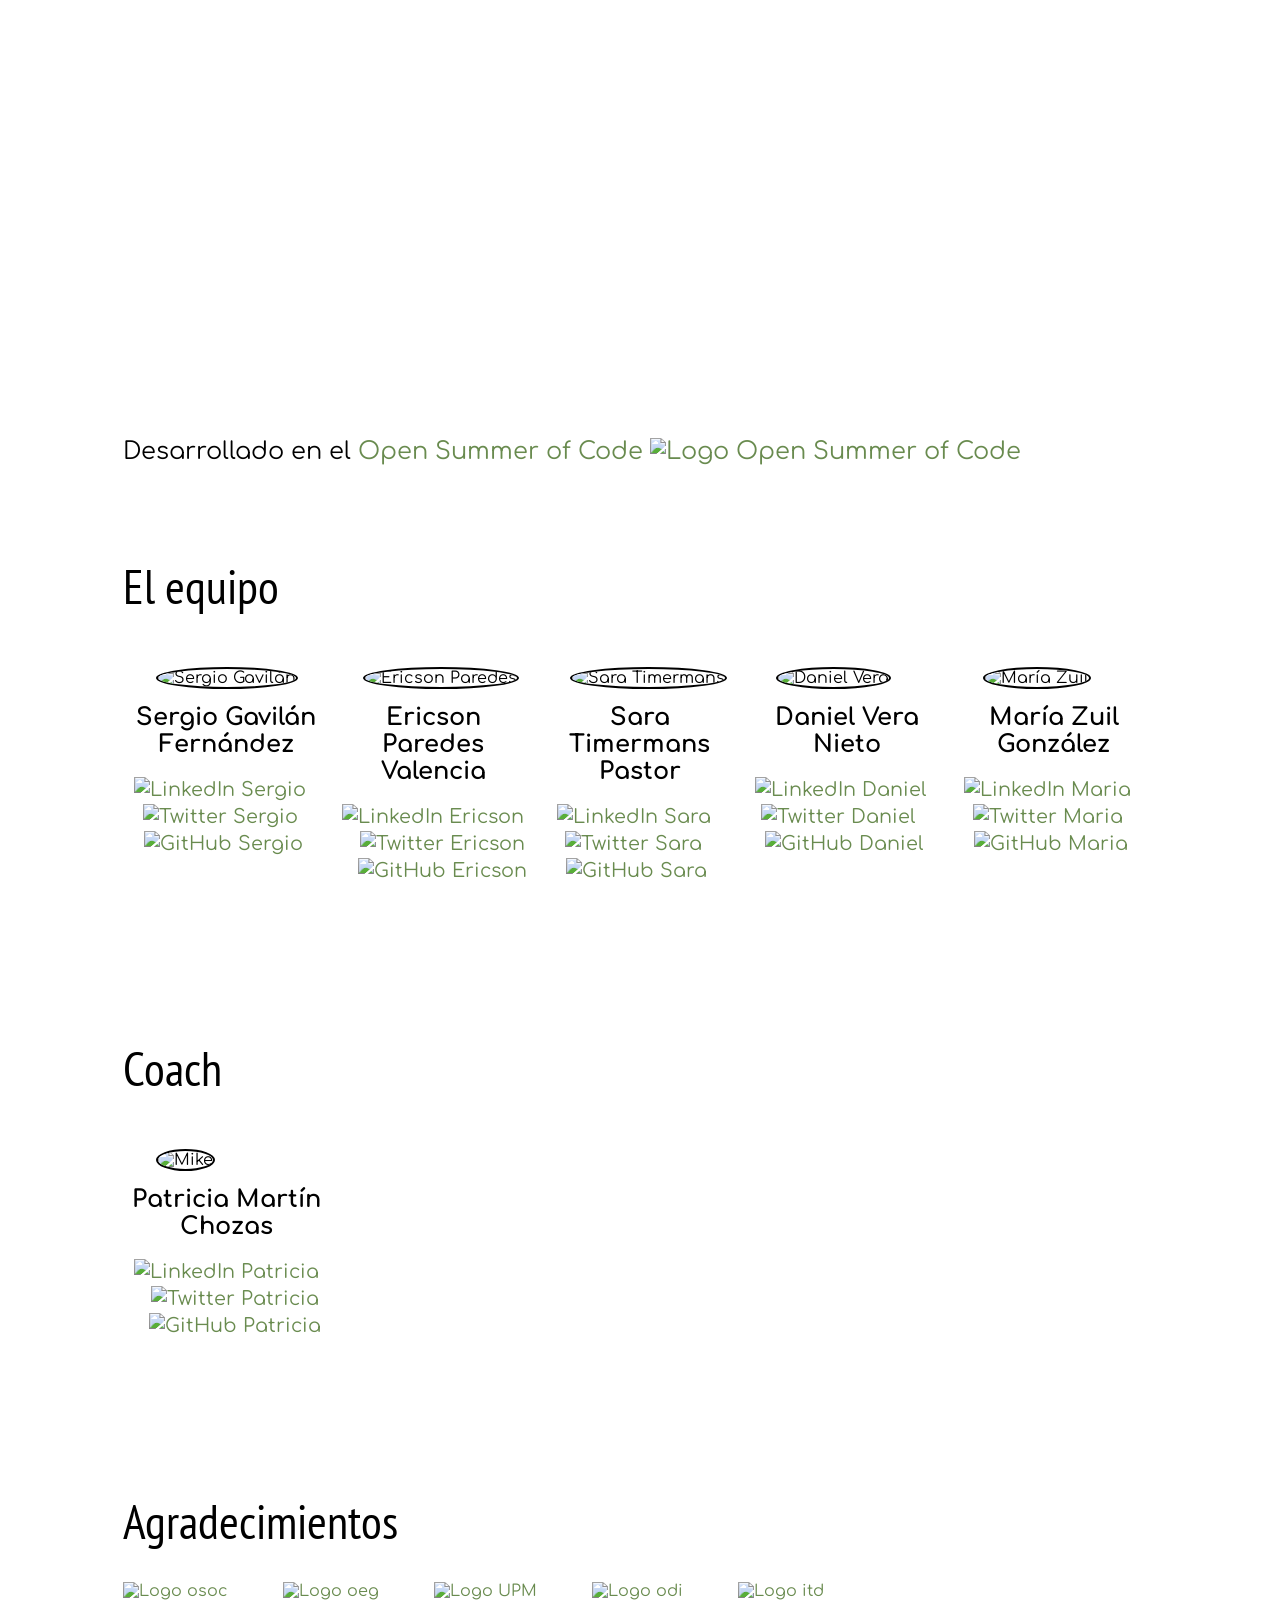
==== commit 85b6fbdb: "orden alfabetico" ====
--- a/index.html
+++ b/index.html
@@ -193,18 +193,31 @@
     <!-- <img src="img/equipo/foto_maria.jpg" alt="Maria Zuil" class="avatar">
     <img src="img/equipo/foto_sara.png" alt="Sara Timermans" class="avatar"> -->
   <div class="row">
-    <div class="column">
-      <img src="img/equipo/foto_maria.jpg" alt="María Zuil" class="avatar">
+		<div class="column">
+      <img src="img/equipo/foto_sergio.jpg" alt="Sergio Gavilán" class="avatar" >
       <span style="">
-        <h2 class="hola">María Zuil <br>González</h2>
-        <p class="hola">
-  				<a href="https://www.linkedin.com/in/mar%C3%ADa-zuil-97648b1b2/" style="text-decoration:none"><img src="img/linkedin.png" alt="LinkedIn Maria" class="small_icon">&nbsp;</a>&nbsp;
-  				<a href="https://twitter.com/mariazuil" style="text-decoration:none"><img src="img/twitter.png" alt="Twitter Maria" class="small_icon">&nbsp;</a>&nbsp;
-          <a href="https://github.com/mZuil" style="text-decoration:none"><img src="img/git.jpg" alt="GitHub Maria" class="small_icon">&nbsp;</a>
-        </p>
-        <!-- <p><button class="button">Contact</button></p> -->
+        <h2 class="hola">Sergio Gavilán Fernández</h2>
+        <p class="hola">
+          <a href="https://www.linkedin.com/in/sgavil/" style="text-decoration:none"><img src="img/linkedin.png" alt="LinkedIn Sergio" class="small_icon">&nbsp;</a>&nbsp;
+          <a href="https://twitter.com/sgavil01" style="text-decoration:none"><img src="img/twitter.png" alt="Twitter Sergio" class="small_icon">&nbsp;</a>&nbsp;
+          <a href="https://github.com/sgavil" style="text-decoration:none"><img src="img/git.jpg" alt="GitHub Sergio" class="small_icon">&nbsp;</a>
+        </p>
       </span>
     </div>
+
+		<div class="column">
+	      <img src="img/equipo/foto_eric.jpg" alt="Ericson Paredes" class="avatar">
+	      <span style="">
+	        <h2 class="hola">Ericson Paredes Valencia</h2>
+	        <p class="hola">
+	          <a href="https://www.linkedin.com/in/ericson-paredes-valencia/" style="text-decoration:none"><img src="img/linkedin.png" alt="LinkedIn Ericson" class="small_icon">&nbsp;</a>&nbsp;
+	          <a href="https://twitter.com/ericrpv1" style="text-decoration:none"><img src="img/twitter.png" alt="Twitter Ericson" class="small_icon">&nbsp;</a>&nbsp;
+	          <a href="https://github.com/erickrpv" style="text-decoration:none"><img src="img/git.jpg" alt="GitHub Ericson" class="small_icon">&nbsp;</a>
+	        </p>
+	        <!-- <p><button class="button">Contact</button></p> -->
+	      </span>
+		</div>
+
     <div class="column">
       <img src="img/equipo/foto_sara.png" alt="Sara Timermans" class="avatar">
       <span style="">
@@ -216,18 +229,8 @@
         </p>
       </span>
     </div>
-    <div class="column">
-      <img src="img/equipo/foto_sergio.jpg" alt="Sergio Gavilán" class="avatar" >
-      <span style="">
-        <h2 class="hola">Sergio Gavilán Fernández</h2>
-        <p class="hola">
-          <a href="https://www.linkedin.com/in/sgavil/" style="text-decoration:none"><img src="img/linkedin.png" alt="LinkedIn Sergio" class="small_icon">&nbsp;</a>&nbsp;
-          <a href="https://twitter.com/sgavil01" style="text-decoration:none"><img src="img/twitter.png" alt="Twitter Sergio" class="small_icon">&nbsp;</a>&nbsp;
-          <a href="https://github.com/sgavil" style="text-decoration:none"><img src="img/git.jpg" alt="GitHub Sergio" class="small_icon">&nbsp;</a>
-        </p>
-      </span>
-    </div>
-  <div class="column">
+
+  	<div class="column">
       <img src="img/equipo/foto_dani.jpg" alt="Daniel Vera" class="avatar">
       <span style="">
         <h2 class="hola">Daniel Vera <br> Nieto</h2>
@@ -237,20 +240,24 @@
           <a href="https://github.com/dveni" style="text-decoration:none"><img src="img/git.jpg" alt="GitHub Daniel" class="small_icon">&nbsp;</a>
         </p>
       </span>
-  </div>
-  <div class="column">
-      <img src="img/equipo/foto_eric.jpg" alt="Ericson Paredes" class="avatar">
-      <span style="">
-        <h2 class="hola">Ericson Paredes Valencia</h2>
-        <p class="hola">
-          <a href="https://www.linkedin.com/in/ericson-paredes-valencia/" style="text-decoration:none"><img src="img/linkedin.png" alt="LinkedIn Ericson" class="small_icon">&nbsp;</a>&nbsp;
-          <a href="https://twitter.com/ericrpv1" style="text-decoration:none"><img src="img/twitter.png" alt="Twitter Ericson" class="small_icon">&nbsp;</a>&nbsp;
-          <a href="https://github.com/erickrpv" style="text-decoration:none"><img src="img/git.jpg" alt="GitHub Ericson" class="small_icon">&nbsp;</a>
-        </p>
-        <!-- <p><button class="button">Contact</button></p> -->
-      </span>
-</div> <!-- End class row -->
-    <h1 class="team"> Coach </h1>
+  	</div>
+
+	<div class="column">
+		<img src="img/equipo/foto_maria.jpg" alt="María Zuil" class="avatar">
+		<span style="">
+			<h2 class="hola">María Zuil <br>González</h2>
+			<p class="hola">
+				<a href="https://www.linkedin.com/in/mar%C3%ADa-zuil-97648b1b2/" style="text-decoration:none"><img src="img/linkedin.png" alt="LinkedIn Maria" class="small_icon">&nbsp;</a>&nbsp;
+				<a href="https://twitter.com/mariazuil" style="text-decoration:none"><img src="img/twitter.png" alt="Twitter Maria" class="small_icon">&nbsp;</a>&nbsp;
+				<a href="https://github.com/mZuil" style="text-decoration:none"><img src="img/git.jpg" alt="GitHub Maria" class="small_icon">&nbsp;</a>
+			</p>
+			<!-- <p><button class="button">Contact</button></p> -->
+		</span>
+	</div>
+</div><!-- End class row -->
+
+
+	<h1 class="team"> Coach </h1>
   <div class="row decer">
     <div class="column" style="margin-right:1000px;">
       <img src="img/equipo/foto_patri.png" alt="Mike" class="avatar">
